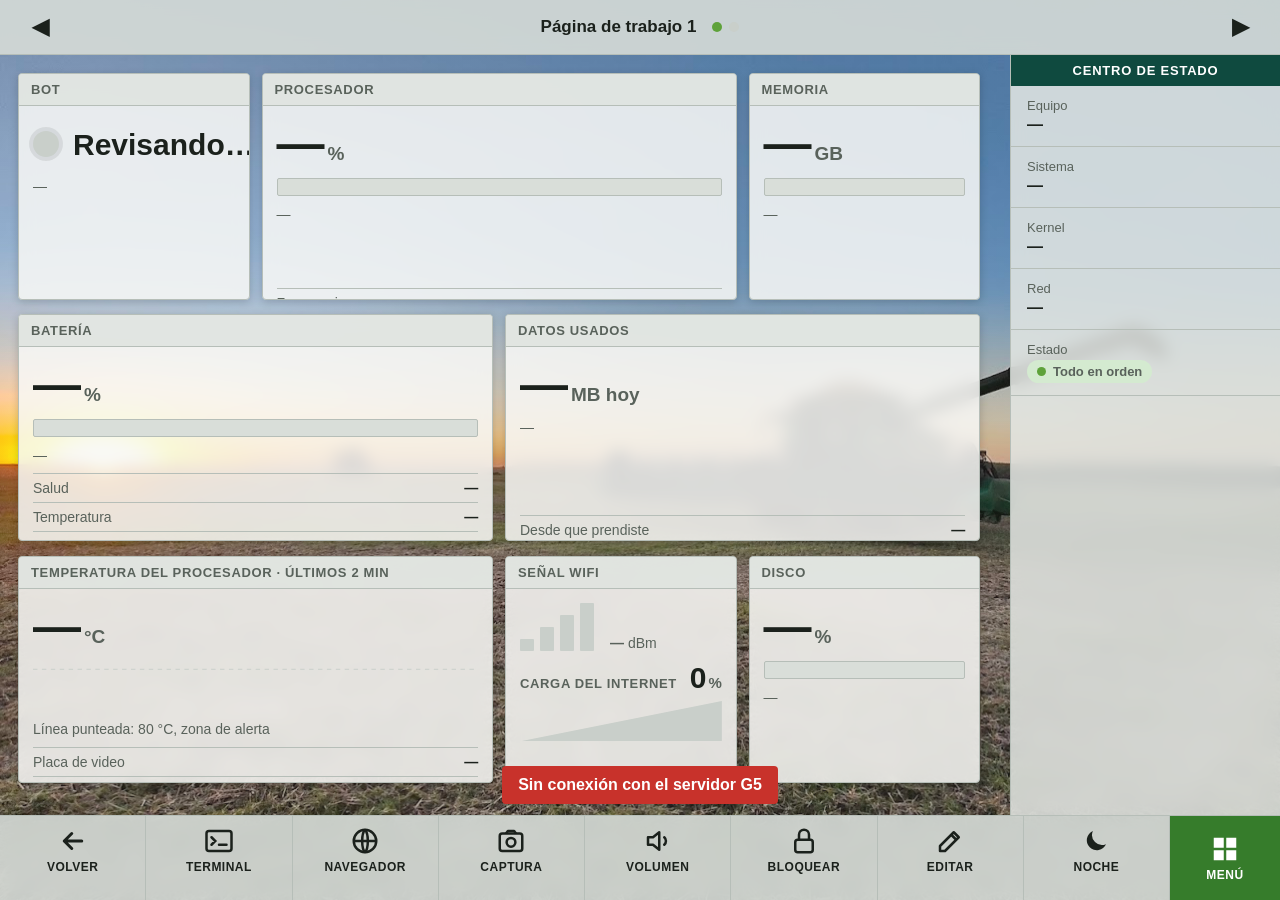
==== home/index.html @ da84328c "Menú: ícono de tele para apps de películas y series (Disney+, Netflix, etc.) Co-Authored-By: Claude " ====
<!doctype html>
<html lang="es" translate="no">
<head>
<meta charset="utf-8">
<meta name="google" content="notranslate">
<title>G5 Inicio</title>
<style>
  :root {
    --green: #367c2b;
    --green-deep: #1d5a1c;
    --green-bright: #5ea23a;
    --status: #0f4a3f;
    --yellow: #ffde00;
    --yellow-ink: #1b211c;
    --warn: #e0a100;
    --crit: #c8322b;
    --font: "Cantarell", "Noto Sans", sans-serif;

    /* Modo día */
    --screen: #eceeea;
    --tile: #f8f9f6;
    --tile-top: #ffffff;
    --tile-edge: #b6beb8;
    --mod-head: #dfe4df;
    --track: #d9ded9;
    --bar-off: #c9cfca;
    --center: #e3e7e3;
    --sc-top: #eef1ee;
    --sc-bottom: #d6dcd7;
    --pill: #d4ead0;
    --pill-ink: #1d5a1c;
    --ink: #1b211c;
    --muted: #59625b;
    --spark-fill: rgba(54, 124, 43, .16);
    --tile-glass: rgba(248, 249, 246, .86);
    --head-glass: rgba(223, 228, 223, .9);
    --center-glass: rgba(227, 231, 227, .86);
    --bar-glass: rgba(214, 220, 215, .9);
    --veil: rgba(236, 238, 234, .08);
  }
  html[data-mode="noche"] {
    color-scheme: dark;
    --screen: #2f2b26;
    --tile: #3a352f;
    --tile-top: #454039;
    --tile-edge: #585045;
    --mod-head: #342f29;
    --track: #25221d;
    --bar-off: #4d463d;
    --center: #29251f;
    --sc-top: #3e3932;
    --sc-bottom: #2c2823;
    --pill: #25401f;
    --pill-ink: #b9e0a8;
    --ink: #ede7da;
    --muted: #b2a894;
    --spark-fill: rgba(94, 162, 58, .22);
    --status: #0b3a31;
    --tile-glass: rgba(47, 43, 38, .84);
    --head-glass: rgba(52, 47, 41, .9);
    --center-glass: rgba(41, 37, 31, .86);
    --bar-glass: rgba(44, 40, 35, .92);
    --veil: rgba(20, 17, 13, .35);
  }
  html, body { height: 100%; margin: 0; }
  body {
    background: linear-gradient(var(--veil), var(--veil)), url("/fondo.jpg") center / cover no-repeat, var(--screen);
    color: var(--ink); font-family: var(--font);
    display: grid; grid-template-rows: auto auto 1fr auto;
    user-select: none; -webkit-user-select: none; touch-action: manipulation;
    overflow: hidden;
  }
  button { touch-action: manipulation; }

  /* Bandeja de edición: tapa la barra de accesos de abajo (misma altura), así el lienzo
     no se mueve ni cambia de tamaño al entrar o salir de Editar */
  .tray { grid-row: 4; grid-column: 1; z-index: 30;
    display: flex; align-items: center; gap: 10px;
    padding: 0 18px; background: var(--yellow); color: var(--yellow-ink);
    font-size: 16px; font-weight: 700; position: relative;
  }
  .tray:not([hidden]) ~ .shortcuts { visibility: hidden; }
  .tray-tit { text-transform: uppercase; letter-spacing: .06em; margin-right: 6px; }
  .tray-lista {
    position: absolute; left: 18px; bottom: calc(100% + 10px); max-width: min(900px, calc(100vw - 36px));
    display: flex; flex-wrap: wrap; gap: 10px; padding: 14px; border-radius: 4px;
    background: var(--yellow); box-shadow: 0 8px 26px rgba(0, 0, 0, .45);
  }
  .tray-lista[hidden] { display: none; }
  .tray-lista span { font-weight: 700; padding: 8px 4px; }
  #addBtn[aria-expanded="true"] { background: #1b211c; color: var(--yellow); }
  .tray[hidden] { display: none !important; }
  .tray button {
    font: 700 15px var(--font); cursor: pointer; min-height: 44px;
    background: #fff; color: #1b211c; border: 1px solid #1b211c; border-radius: 3px; padding: 6px 14px;
  }
  .tray button:active { background: #1b211c; color: var(--yellow); }
  .tray .danger { background: var(--crit); color: #fff; border-color: #8e1f1a; }
  .tray .done { margin-left: auto; background: var(--green); color: #fff; border-color: var(--green-deep); }

  /* Página de trabajo */
  .run { grid-row: 3; display: grid; grid-template-columns: 1fr 270px; min-height: 0; }
  .modules { padding: 18px; overflow: hidden; position: relative; min-height: 0; }
  /* Lienzo libre: cada panel guarda su lugar y tamaño en fracciones del lienzo */
  .lienzo { position: relative; height: 100%; touch-action: pan-y; }
  .editing .lienzo {
    background-image: radial-gradient(circle, rgba(255, 222, 0, .45) 1.2px, transparent 1.6px);
    background-size: var(--paso, 16px) var(--paso, 16px);
  }
  .mod {
    background: var(--tile-glass); border: 1px solid var(--tile-edge); border-radius: 4px;
    display: grid; grid-template-rows: auto 1fr; position: absolute; box-sizing: border-box;
    min-width: 0; min-height: 0; overflow: hidden;
    backdrop-filter: blur(8px); box-shadow: 0 2px 8px rgba(0, 0, 0, .18);
  }
  .mod .body { min-height: 0; overflow: hidden; }
  /* El tamaño (s / m / g) se deduce solo de las medidas del panel */
  .mod.g .body { gap: 18px; padding: 20px; }
  .mod.g .big { font-size: 92px; }
  .mod.g .big small { font-size: 32px; }
  .mod.g .sub { font-size: 17px; }
  .mod.g .gauge { height: 28px; }
  .mod.g .spark { height: 130px; }
  .mod.g .bars { height: 120px; gap: 12px; }
  .mod.g .bars i { width: 34px; }

  /* Barra de páginas */
  .pagebar {
    grid-row: 2; display: flex; align-items: stretch; min-height: 54px;
    background: var(--bar-glass); backdrop-filter: blur(8px); border-bottom: 1px solid var(--tile-edge);
  }
  .pagebar[hidden] { display: none !important; }
  .pagebar button {
    width: 80px; border: 0; background: transparent; color: var(--ink); cursor: pointer;
    font: 700 22px var(--font);
  }
  .pagebar button:active { background: var(--tile-edge); }
  .pagebar button:disabled { opacity: .3; }
  .pgname { flex: 1; display: flex; align-items: center; justify-content: center; gap: 16px; font-size: 17px; }
  #pgDots { display: flex; gap: 7px; }
  #pgDots i { width: 10px; height: 10px; border-radius: 50%; background: var(--bar-off); }
  #pgDots i.on { background: var(--green-bright); }
  .mod h3 {
    margin: 0; padding: 8px 12px; font-size: 13px; font-weight: 700; letter-spacing: .05em; text-transform: uppercase;
    background: var(--head-glass); border-bottom: 1px solid var(--tile-edge); color: var(--muted);
  }
  .mod .body { padding: 14px 14px 12px; display: grid; gap: 10px; align-content: start; }
  .big { font-size: 48px; font-weight: 800; line-height: 1; font-variant-numeric: tabular-nums; }
  .big small { font-size: 19px; font-weight: 700; color: var(--muted); margin-left: 3px; }
  .sub { font-size: 14px; color: var(--muted); font-variant-numeric: tabular-nums; }
  .gauge { height: 16px; background: var(--track); border: 1px solid var(--tile-edge); border-radius: 2px; overflow: hidden; }
  .gauge i { display: block; height: 100%; width: 0; background: var(--green); transition: width .6s; }
  .gauge i.warn { background: var(--warn); }
  .gauge i.crit { background: var(--crit); }
  .bars { display: flex; align-items: flex-end; gap: 6px; height: 48px; }
  /* Wifi + carga del internet (rampa como la carga del motor de la cosechadora) */
  .wifi-cab { display: flex; align-items: flex-end; gap: 16px; min-width: 0; }
  .wifi-txt { display: grid; gap: 2px; min-width: 0; }
  .wifi-txt > b { font-size: 18px; white-space: nowrap; overflow: hidden; text-overflow: ellipsis; }
  .mod.s .wifi-txt > b { display: none; }
  .carga { display: grid; gap: 6px; }
  .carga-cab { display: flex; justify-content: space-between; align-items: baseline; gap: 10px; font-size: 13px; color: var(--muted); text-transform: uppercase; letter-spacing: .05em; font-weight: 700; }
  .carga-cab b { font-size: 30px; color: var(--ink); letter-spacing: 0; font-variant-numeric: tabular-nums; }
  .carga-cab b small { font-size: 15px; color: var(--muted); margin-left: 2px; }
  .carga-cab b.media { color: var(--warn); }
  .carga-cab b.alta { color: var(--crit); }
  .mod.g .carga-cab b { font-size: 56px; }
  .rampa { width: 100%; max-height: 90px; aspect-ratio: 5 / 1; display: block; }
  .mod.g .rampa { max-height: 140px; }
  .r-vacio { fill: var(--bar-off); }
  .r-verde { fill: var(--green-bright); }
  .r-amar { fill: var(--yellow); }
  .r-rojo { fill: var(--crit); }
  .mod.s #cargaVel { display: none; }
  .bars i { width: 14px; background: var(--bar-off); border-radius: 1px; }
  .bars i.on { background: var(--green); }
  .spark { width: 100%; height: 50px; display: block; }
  .spark .grid { stroke: var(--bar-off); }
  .spark .fill { fill: var(--spark-fill); }
  .spark .line { stroke: var(--green-bright); }
  .spark .dot { fill: var(--green-bright); }

  /* Detalle: solo en tamaño Ancho o Grande */
  .det { display: grid; gap: 6px; }
  .mod.s .det { display: none; }
  .fila { display: flex; justify-content: space-between; gap: 12px; font-size: 14px; border-top: 1px solid var(--tile-edge); padding-top: 6px; }
  .fila span { color: var(--muted); }
  .fila b { font-variant-numeric: tabular-nums; text-align: right; }
  .fila[hidden] { display: none; }
  .mod.g .fila { font-size: 16px; padding-top: 9px; }
  .semana { display: flex; align-items: flex-end; gap: 6px; height: 64px; }
  .semana div { flex: 1; display: grid; justify-items: center; gap: 3px; font-size: 11px; color: var(--muted); }
  .semana i { width: 100%; background: var(--green); border-radius: 2px 2px 0 0; min-height: 2px; }
  .semana div.hoy i { background: var(--green-bright); }
  .semana div.hoy { color: var(--ink); font-weight: 700; }
  .mod.g .semana { height: 120px; }

  .reloj { font-size: 60px; font-weight: 800; line-height: 1; font-variant-numeric: tabular-nums; }
  .reloj small { font-size: 24px; color: var(--muted); margin-left: 4px; }
  .mod.m .reloj { font-size: 76px; }
  .mod.g .reloj { font-size: 120px; }
  .mod.g .reloj small { font-size: 40px; }
  .fecha::first-letter { text-transform: uppercase; }
  .mod.g .fecha { font-size: 22px; }

  .mus { display: flex; gap: 14px; align-items: center; min-width: 0; }
  .mus-art { width: 64px; height: 64px; flex: none; border-radius: 4px; overflow: hidden; background: var(--track); display: grid; place-items: center; color: var(--muted); }
  .mus-art svg { width: 30px; height: 30px; }
  .mus-art img { width: 100%; height: 100%; object-fit: cover; }
  .mod.g .mus-art { width: 180px; height: 180px; }
  /* Fondo: la portada desenfocada, como en las apps de música */
  .mod[data-k="musica"] .body { position: relative; }
  .mod[data-k="musica"] .body > :not(.mus-fondo) { position: relative; }
  .mus-fondo { position: absolute; inset: 0; background: center / cover no-repeat; filter: blur(28px) saturate(1.3); opacity: .35; transform: scale(1.2); pointer-events: none; }
  .mus-txt em { font-style: normal; font-size: 13px; color: var(--muted); white-space: nowrap; overflow: hidden; text-overflow: ellipsis; }
  .mus-txt em:empty { display: none; }
  .mod.g .mus-txt b { font-size: 24px; white-space: normal; }
  .mod.g .mus-txt span { font-size: 17px; }
  .mus-prog, .mus-vol { display: flex; align-items: center; gap: 10px; font-size: 13px; color: var(--muted); font-variant-numeric: tabular-nums; }
  .mus-prog input, .mus-vol input { flex: 1; min-width: 0; height: 36px; margin: 0; accent-color: var(--green-bright); cursor: pointer; touch-action: none; }
  .mus-prog input:disabled { opacity: .4; cursor: default; }
  .mus-vol button { flex: none; width: 44px; height: 44px; display: grid; place-items: center; border-radius: 4px; cursor: pointer;
    background: var(--tile-top); color: var(--ink); border: 1px solid var(--tile-edge); }
  .mus-vol button svg { width: 22px; height: 22px; }
  .mus-vol button.mudo { background: var(--crit); color: #fff; border-color: var(--crit); }
  .mus-vol b { min-width: 3ch; text-align: right; color: var(--ink); }
  .mod.s .mus-prog, .mod.s .mus-vol, .mod.s .mus-txt em { display: none; }
  .mus-txt { display: grid; gap: 3px; min-width: 0; }
  .mus-txt b { font-size: 17px; white-space: nowrap; overflow: hidden; text-overflow: ellipsis; }
  .mus-txt span { font-size: 14px; color: var(--muted); white-space: nowrap; overflow: hidden; text-overflow: ellipsis; }
  .mus-ctl { display: flex; gap: 8px; align-items: center; }
  .mus-ctl button, .chip {
    min-height: 44px; min-width: 52px; border-radius: 4px; cursor: pointer;
    background: var(--tile-top); color: var(--ink); border: 1px solid var(--tile-edge);
    display: grid; place-items: center; font: 700 14px var(--font); padding: 0 12px;
  }
  .mus-ctl button svg { width: 22px; height: 22px; }
  .mus-ctl #musPP { background: var(--green); color: #fff; border-color: var(--green-deep); }
  .mus-ctl .mus-abrir { flex: none; }
  .mus-ctl .mus-vol { flex: 1; min-width: 0; margin-left: 6px; }
  .mod.s .mus-ctl .mus-abrir { display: none; }

  .mapa-wrap { border-radius: 3px; overflow: hidden; border: 1px solid var(--tile-edge); min-height: 60px; }
  /* Mapa y notas llenan el panel, sea del tamaño que sea */
  .mod[data-k="mapa"] .body { grid-template-rows: 1fr; grid-auto-rows: auto; align-content: stretch; }
  .mod[data-k="notas"] .body { grid-template-rows: 1fr auto; align-content: stretch; }
  .mapa-wrap iframe { width: 100%; height: 100%; border: 0; display: block; }
  .mapa-pie { display: flex; justify-content: space-between; align-items: center; gap: 8px; }
  .mod.s .mapa-pie .chip { display: none; }

  .yt { display: grid; grid-template-columns: repeat(auto-fill, minmax(170px, 1fr)); gap: 10px; }
  .vid { display: grid; gap: 4px; background: none; border: 0; padding: 0; cursor: pointer; text-align: left; color: var(--ink); font: 600 13px/1.25 var(--font); }
  .vid img { width: 100%; aspect-ratio: 16 / 9; object-fit: cover; border-radius: 3px; background: var(--track); }
  .vid span { display: -webkit-box; -webkit-line-clamp: 2; -webkit-box-orient: vertical; overflow: hidden; }
  .vid em { font-style: normal; color: var(--muted); font-size: 12px; }
  .mod.s .vid:nth-child(n+2), .mod.m .vid:nth-child(n+3), .mod.g .vid:nth-child(n+7) { display: none; }

  .cfg { display: none; gap: 8px; flex-wrap: wrap; align-items: center; }
  .editing .cfg { display: flex; }
  .cfg input {
    flex: 1; min-width: 160px; min-height: 42px; box-sizing: border-box; padding: 0 10px;
    font: 15px var(--font); color: var(--ink); background: var(--tile-top); border: 1px solid var(--tile-edge); border-radius: 3px;
    user-select: text; -webkit-user-select: text;
  }
  .yt-canales { display: flex; flex-wrap: wrap; gap: 6px; width: 100%; }
  .yt-canales span { display: inline-flex; align-items: center; gap: 6px; background: var(--track); padding: 4px 4px 4px 10px; border-radius: 99px; font-size: 13px; }
  .yt-canales button { border: 0; background: var(--crit); color: #fff; border-radius: 50%; width: 26px; height: 26px; cursor: pointer; }

  .bot { display: flex; align-items: center; gap: 14px; min-height: 48px; }
  .bot-luz { width: 26px; height: 26px; border-radius: 50%; background: var(--bar-off); flex: none; box-shadow: 0 0 0 4px rgba(0,0,0,.08); }
  .bot-luz.ok { background: var(--green-bright); box-shadow: 0 0 0 5px rgba(94, 162, 58, .25); }
  .bot-luz.mal { background: var(--crit); box-shadow: 0 0 0 5px rgba(200, 50, 43, .25); }
  .bot-luz.duda { background: var(--warn); }
  .bot-txt { font-size: 30px; font-weight: 800; line-height: 1.1; }
  .bt-cab { display: flex; align-items: center; gap: 14px; }
  .bt-cab .chip { margin-left: auto; }
  .bt-lista .fila { align-items: center; }
  .bt-lista .fila span { color: var(--ink); overflow: hidden; text-overflow: ellipsis; white-space: nowrap; }
  .bt-lista .fila em { font-style: normal; color: var(--muted); font-size: 13px; margin-left: 6px; }
  .bt-lista .fila .chip { min-height: 40px; flex: none; }
  .bt-lista .fila .chip.on { background: var(--green); color: #fff; border-color: var(--green-deep); }
  .bt-lista h4 { margin: 6px 0 0; font-size: 13px; color: var(--muted); font-weight: 700; }
  .mod.s .bt-lista, .mod.s .bt-pie { display: none; }
  .bt-pie { display: flex; gap: 8px; }
  .mod.g .bot-luz { width: 48px; height: 48px; }
  .mod.g .bot-txt { font-size: 52px; }
  .notas {
    width: 100%; min-height: 50px; height: 100%; box-sizing: border-box; resize: none;
    font: 16px/1.45 var(--font); color: var(--ink); background: var(--tile-top);
    border: 1px solid var(--tile-edge); border-radius: 3px; padding: 10px 12px;
    user-select: text; -webkit-user-select: text;
  }
  .notas:focus { outline: 2px solid var(--green-bright); }
  .mod.g .notas { font-size: 18px; }
  .editing .notas { pointer-events: none; opacity: .6; }
  .edit-ctl { display: none; }
  .editing .mod { outline: 3px dashed var(--yellow); outline-offset: -3px; cursor: grab; touch-action: none; }
  .editing .mod.agarrado { cursor: grabbing; z-index: 20; box-shadow: 0 10px 28px rgba(0, 0, 0, .45); opacity: .93; }
  .editing .edit-ctl { display: flex; gap: 6px; position: absolute; top: 4px; right: 4px; z-index: 2; }
  /* Tirador para agrandar: esquina de abajo a la derecha, grande para el dedo */
  .tirador { display: none; }
  .editing .tirador {
    display: block; position: absolute; right: 0; bottom: 0; width: 44px; height: 44px; z-index: 2;
    cursor: nwse-resize; touch-action: none;
    background: linear-gradient(135deg, transparent 50%, var(--yellow) 50%);
  }
  .tirador::after {
    content: ""; position: absolute; right: 7px; bottom: 7px; width: 12px; height: 12px;
    border-right: 3px solid var(--yellow-ink); border-bottom: 3px solid var(--yellow-ink);
  }
  .medida {
    position: absolute; left: 8px; bottom: 8px; z-index: 2; display: none;
    background: var(--yellow); color: var(--yellow-ink); font: 700 12px var(--font); padding: 3px 7px; border-radius: 3px;
  }
  .mod.agarrado .medida { display: block; }
  .edit-ctl button {
    font: 700 16px var(--font); cursor: pointer; border-radius: 3px; min-width: 40px; min-height: 36px;
    background: var(--tile-top); color: var(--ink); border: 1px solid var(--tile-edge);
  }
  .edit-ctl .tam { padding: 0 10px; background: var(--yellow); color: var(--yellow-ink); border-color: #b39b00; }
  .edit-ctl .rm { background: var(--crit); color: #fff; border-color: var(--crit); }
  .edit-ctl button:disabled { opacity: .35; }
  .hint { color: #fff; text-shadow: 0 1px 3px #000; font-size: 16px; padding: 40px 0; text-align: center; }

  .center { border-left: 1px solid var(--tile-edge); background: var(--center-glass); backdrop-filter: blur(8px); display: flex; flex-direction: column; overflow-y: auto; }
  .center h4 {
    margin: 0; padding: 8px 12px; font-size: 13px; letter-spacing: .06em; text-transform: uppercase;
    background: var(--status); color: #fff; text-align: center;
  }
  .kv { padding: 12px 16px; border-bottom: 1px solid var(--tile-edge); display: grid; gap: 3px; }
  .kv b { font-size: 16px; overflow-wrap: anywhere; }
  .kv span { font-size: 13px; color: var(--muted); }
  .pill {
    display: inline-flex; align-items: center; gap: 7px; font-size: 14px; font-weight: 700;
    padding: 4px 10px; border-radius: 99px; background: var(--pill); color: var(--pill-ink); width: fit-content;
  }
  .pill::before { content: ""; width: 9px; height: 9px; border-radius: 50%; background: var(--green-bright); }
  .pill.warn { background: #f6e3a6; color: #5a4300; }
  .pill.warn::before { background: var(--warn); }
  .pill.crit { background: #f3c6c3; color: #6e1511; }
  .pill.crit::before { background: var(--crit); }

  /* Barra de accesos (táctil) */
  .shortcuts { grid-row: 4; grid-column: 1; display: flex; background: var(--bar-glass); backdrop-filter: blur(8px); border-top: 1px solid var(--tile-edge); }
  .sc {
    flex: 1 1 0; min-width: 0; min-height: 84px;
    background: transparent;
    border: 0; border-right: 1px solid var(--tile-edge);
    padding: 10px 4px 0; cursor: pointer; display: grid; justify-items: center; align-content: start; gap: 4px;
    font: 700 12px var(--font); color: var(--ink); text-transform: uppercase; letter-spacing: .04em;
  }
  .sc svg { width: 30px; height: 30px; }
  .sc::after { content: ""; align-self: end; width: 100%; height: 7px; background: transparent; margin-top: 4px; }
  .sc.active::after { background: var(--green-bright); }
  .sc:active { filter: brightness(.9); }
  .sc.menu-btn { flex: 0 0 110px; background: var(--green); color: #fff; border-right: 0; padding-bottom: 10px; align-content: center; }
  .sc.menu-btn::after { display: none; }
  .sc.menu-btn:active { background: var(--green-bright); }
  button:focus-visible { outline: 3px solid var(--yellow); outline-offset: -3px; }

  /* Caja de apps (Menú), como el menú de la G5 */
  .menu { grid-row: 3; display: grid; grid-template-columns: 250px 1fr; min-height: 0; position: relative; }
  .menu[hidden], .run[hidden] { display: none !important; }
  .side { background: var(--head-glass); backdrop-filter: blur(8px); border-right: 1px solid var(--tile-edge); display: flex; flex-direction: column; }
  .side button {
    text-align: left; font: 700 17px var(--font); color: var(--ink); cursor: pointer;
    background: none; border: 0; border-bottom: 1px solid var(--tile-edge);
    padding: 22px 20px; display: flex; justify-content: space-between; align-items: center;
  }
  .side button[aria-pressed="true"] { background: var(--yellow); color: var(--yellow-ink); }
  .side button:active:not([aria-pressed="true"]) { background: var(--tile-edge); }
  .side .nota { margin-top: auto; padding: 16px 20px; font-size: 13px; color: var(--muted); line-height: 1.4; }
  .tiles {
    background: var(--center-glass); backdrop-filter: blur(8px);
    padding: 34px 96px 34px 40px; overflow-y: auto;
    display: grid; grid-template-columns: repeat(auto-fill, minmax(140px, 1fr)); gap: 30px 20px; align-content: start;
  }
  .tile {
    position: relative; display: grid; justify-items: center; align-content: start; gap: 10px;
    background: none; border: 0; cursor: pointer; padding: 0;
    font: 700 15px var(--font); color: var(--ink); text-align: center; line-height: 1.25;
  }
  .tile .ico {
    width: 96px; height: 96px; position: relative; overflow: hidden;
    background: linear-gradient(var(--tile-top), var(--tile));
    border: 1px solid var(--tile-edge); border-radius: 8px;
    box-shadow: 0 2px 4px rgba(0, 0, 0, .2);
    display: grid; place-items: center;
  }
  .tile .ico::after {
    content: ""; position: absolute; left: 0; right: 0; bottom: 0; height: 9px;
    background: linear-gradient(90deg, var(--green), var(--green-bright));
  }
  .tile .ico svg { width: 46px; height: 46px; margin-bottom: 8px; }
  .tile:active .ico { transform: scale(.96); border-color: var(--green); }
  .tile.peligro .ico::after { background: var(--crit); }
  .tile.armado .ico { border: 2px solid var(--crit); }
  .tile.armado span.lbl { color: var(--crit); }
  .estrella {
    display: none; position: absolute; top: -8px; right: calc(50% - 60px);
    width: 36px; height: 36px; border-radius: 50%; border: 1px solid var(--tile-edge);
    background: var(--tile-top); color: var(--muted); font-size: 20px; line-height: 34px;
  }
  .estrella.on { background: var(--yellow); color: var(--yellow-ink); border-color: #b39b00; }
  .star-mode .estrella { display: block; }
  .xbtn {
    position: absolute; top: 12px; right: 14px; z-index: 2;
    width: 56px; height: 48px; border: 0; border-radius: 4px; cursor: pointer;
    background: var(--yellow); color: var(--yellow-ink); font: 800 24px var(--font);
    box-shadow: 0 2px 6px rgba(0, 0, 0, .25);
  }
  .menu-aviso { grid-column: 1 / -1; background: var(--yellow); color: var(--yellow-ink); padding: 10px 14px; border-radius: 4px; font-weight: 700; margin-right: 60px; }
  .vacio { grid-column: 1 / -1; color: var(--muted); font-size: 16px; }

  /* Huevo de pascua */
  .huevo { position: fixed; inset: 0; z-index: 50; background: rgba(0, 0, 0, .6); display: grid; place-items: center; padding: 30px; }
  .huevo[hidden] { display: none !important; }
  .huevo-caja {
    width: min(1100px, 100%); max-height: 100%; overflow: auto; position: relative;
    background: var(--screen); color: var(--ink); border: 3px solid var(--yellow); border-radius: 6px;
    box-shadow: 0 20px 60px rgba(0, 0, 0, .5);
  }
  .huevo-cab {
    background: linear-gradient(90deg, var(--green-deep), var(--green) 55%, var(--green-bright));
    color: #fff; padding: 16px 22px; display: flex; align-items: center; gap: 14px;
  }
  .huevo-cab .etiqueta { background: var(--yellow); color: var(--yellow-ink); font-weight: 800; letter-spacing: .08em; padding: 5px 12px; border-radius: 3px; }
  .huevo-cab h2 { margin: 0; font-size: 22px; }
  .huevo-intro { padding: 18px 22px 0; font-size: 16px; line-height: 1.5; color: var(--muted); }
  .huevo-fotos { padding: 18px 22px 22px; display: grid; grid-template-columns: repeat(auto-fit, minmax(320px, 1fr)); gap: 18px; }
  .foto { border: 1px solid var(--tile-edge); border-radius: 4px; overflow: hidden; background: var(--tile); display: grid; }
  .foto img { width: 100%; aspect-ratio: 4 / 3; object-fit: cover; display: block; }
  .foto iframe { width: 100%; height: 220px; border: 0; display: block; }
  .foto .info { padding: 12px 14px; display: grid; gap: 4px; }
  .foto .info b { font-size: 17px; }
  .foto .info span { color: var(--muted); font-size: 14px; font-variant-numeric: tabular-nums; }
  .foto .secreto { padding: 22px 14px; text-align: center; color: var(--muted); font-size: 15px; }
  .huevo .xbtn { top: 12px; right: 12px; }

  .offline {
    position: fixed; inset: auto 0 96px; margin: 0 auto; width: fit-content;
    background: var(--crit); color: #fff; font-weight: 700; padding: 10px 16px; border-radius: 4px;
  }
  .offline[hidden] { display: none !important; }

  @media (prefers-reduced-motion: reduce) { .gauge i { transition: none; } }
  /* Cambio día/noche: toda la pantalla se funde de un modo al otro */
  ::view-transition-old(root), ::view-transition-new(root) { animation-duration: .8s; animation-timing-function: ease-in-out; }
</style>
</head>
<body>
  <div class="tray" id="tray" hidden>
    <span class="tray-tit">Editando</span>
    <button type="button" id="addBtn" aria-expanded="false" aria-controls="trayItems">+ Agregar panel</button>
    <button type="button" id="newPage">+ Nueva página</button>
    <button type="button" id="delPage" class="danger">Borrar esta página</button>
    <button type="button" id="reset">Volver al original</button>
    <button type="button" class="done" id="done">Listo</button>
    <div class="tray-lista" id="trayItems" hidden></div>
  </div>

  <div class="pagebar" id="pagebar" hidden>
    <button type="button" id="pgPrev" aria-label="Página anterior">◀</button>
    <div class="pgname"><b id="pgName">Página de trabajo 1</b><span id="pgDots"></span></div>
    <button type="button" id="pgNext" aria-label="Página siguiente">▶</button>
  </div>

  <main class="run" id="viewRun">
    <div class="modules" id="modules"></div>
    <aside class="center">
      <h4 id="centroTitulo">Centro de estado</h4>
      <div class="kv"><span>Equipo</span><b id="equipo">—</b></div>
      <div class="kv"><span>Sistema</span><b id="sistema">—</b></div>
      <div class="kv"><span>Kernel</span><b id="kernel">—</b></div>
      <div class="kv"><span>Red</span><b id="ssid">—</b></div>
      <div class="kv"><span>Estado</span><span class="pill" id="pill">Todo en orden</span></div>
    </aside>
  </main>

  <section class="menu" id="viewMenu" hidden>
    <nav class="side" aria-label="Categorías">
      <button type="button" data-cat="fav" aria-pressed="true">Favoritas <span>›</span></button>
      <button type="button" data-cat="todas" aria-pressed="false">Todas las apps <span>›</span></button>
      <button type="button" data-cat="sistema" aria-pressed="false">Sistema <span>›</span></button>
      <div class="nota">Para elegir favoritas: <b>Editar</b> y tocá la estrella.</div>
    </nav>
    <div class="tiles" id="tiles"></div>
    <button type="button" class="xbtn" id="menuClose" aria-label="Cerrar menú">✕</button>
  </section>

  <nav class="shortcuts" aria-label="Accesos directos">
    <button type="button" class="sc" data-lanzar="cerrar"><svg viewBox="0 0 24 24" fill="none" stroke="currentColor" stroke-width="2.4" stroke-linecap="round" stroke-linejoin="round"><path d="M19 12H5M11 6l-6 6 6 6"/></svg>Volver</button>
    <button type="button" class="sc" data-lanzar="terminal"><svg viewBox="0 0 24 24" fill="none" stroke="currentColor" stroke-width="2" stroke-linecap="round"><rect x="2" y="4" width="20" height="16" rx="2"/><path d="M6 9l3 3-3 3M12 15h6"/></svg>Terminal</button>
    <button type="button" class="sc" data-lanzar="navegador"><svg viewBox="0 0 24 24" fill="none" stroke="currentColor" stroke-width="2"><circle cx="12" cy="12" r="9"/><path d="M3 12h18M12 3c3 3 3 15 0 18M12 3c-3 3-3 15 0 18"/></svg>Navegador</button>
    <button type="button" class="sc" data-lanzar="captura"><svg viewBox="0 0 24 24" fill="none" stroke="currentColor" stroke-width="2" stroke-linejoin="round"><rect x="3" y="6" width="18" height="14" rx="2"/><circle cx="12" cy="13" r="3.5"/><path d="M8 6l1.5-2h5L16 6"/></svg>Captura</button>
    <button type="button" class="sc" data-lanzar="volumen"><svg viewBox="0 0 24 24" fill="none" stroke="currentColor" stroke-width="2" stroke-linejoin="round" stroke-linecap="round"><path d="M4 9h4l5-4v14l-5-4H4z"/><path d="M17 9a4 4 0 0 1 0 6"/></svg>Volumen</button>
    <button type="button" class="sc" data-lanzar="bloquear"><svg viewBox="0 0 24 24" fill="none" stroke="currentColor" stroke-width="2"><rect x="5" y="11" width="14" height="10" rx="2"/><path d="M8 11V7a4 4 0 0 1 8 0v4"/></svg>Bloquear</button>
    <button type="button" class="sc" id="editBtn"><svg viewBox="0 0 24 24" fill="none" stroke="currentColor" stroke-width="2" stroke-linejoin="round"><path d="M4 20h4L19 9l-4-4L4 16z"/><path d="M13 7l4 4"/></svg>Editar</button>
    <button type="button" class="sc" id="modeBtn"></button>
    <button type="button" class="sc menu-btn" id="menuBtn"><svg viewBox="0 0 24 24" fill="currentColor"><rect x="3" y="3" width="8" height="8"/><rect x="13" y="3" width="8" height="8"/><rect x="3" y="13" width="8" height="8"/><rect x="13" y="13" width="8" height="8"/></svg>Menú</button>
  </nav>

  <div class="huevo" id="huevo" hidden>
    <div class="huevo-caja" role="dialog" aria-label="Easter egg">
      <div class="huevo-cab"><span class="etiqueta">EASTER EGG</span><h2>¡Lo encontraste!</h2></div>
      <p class="huevo-intro">Las fotos de este escritorio las saqué yo, trabajando en el campo. Acá está dónde y cuándo, tal como lo guardó el celular.</p>
      <div class="huevo-fotos" id="huevoFotos"></div>
      <button type="button" class="xbtn" id="huevoCerrar" aria-label="Cerrar">✕</button>
    </div>
  </div>

  <div class="offline" id="offline" hidden>Sin conexión con el servidor G5</div>

<script>
(function () {
  const TOKEN = "__G5_TOKEN__";
  const $ = (id) => document.getElementById(id);
  const set = (id, v) => { const el = $(id); if (el) el.textContent = v; };
  const api = (ruta, cuerpo) => fetch(ruta, {
    method: cuerpo ? "POST" : "GET",
    headers: { "X-G5-Token": TOKEN, "Content-Type": "application/json" },
    body: cuerpo ? JSON.stringify(cuerpo) : undefined
  }).then(r => {
    // Si el servidor se reinició, la clave cambió: recargamos la página.
    if (r.status === 403) { location.reload(); throw new Error("clave vieja"); }
    return r.json();
  });

  /* ---------- Paneles ---------- */
  const linea = (l, f) => `<svg class="spark" viewBox="0 0 300 50" preserveAspectRatio="none" aria-hidden="true"><path class="fill" id="${f}" d=""/><path class="line" id="${l}" fill="none" stroke-width="2" d=""/></svg>`;
  const ICONOS_PANEL = {
    music: '<path d="M9 18V5l11-2v13"/><circle cx="6" cy="18" r="3"/><circle cx="17" cy="16" r="3"/>',
    prev: '<path d="M6 5v14M19 5L9 12l10 7z"/>',
    next: '<path d="M18 5v14M5 5l10 7-10 7z"/>',
    playic: '<path d="M7 4l13 8-13 8z"/>',
    pause: '<path d="M7 4h4v16H7zM14 4h4v16h-4z"/>',
    vol: '<path d="M4 9h4l5-4v14l-5-4H4z"/><path d="M17 9a4 4 0 0 1 0 6"/>',
    mudo: '<path d="M4 9h4l5-4v14l-5-4H4z"/><path d="M17 9l5 6M22 9l-5 6"/>'
  };
  const svgIco = (k) => `<svg viewBox="0 0 24 24" fill="none" stroke="currentColor" stroke-width="2" stroke-linejoin="round" stroke-linecap="round">${ICONOS_PANEL[k]}</svg>`;
  const MODS = {
    cpu:    { name: "Procesador", html: `<div class="big"><span id="cpu">—</span><small>%</small></div><div class="gauge"><i id="cpuG"></i></div><div class="sub" id="cpuSub">—</div>
             <div class="det">${linea("cpuLine", "cpuFill")}
               <div class="fila"><span>Frecuencia</span><b id="cpuGhz">—</b></div>
               <div class="fila"><span>Carga 1 / 5 / 15 min</span><b id="cpuCarga">—</b></div>
               <div class="fila"><span>El que más usa</span><b id="cpuTop">—</b></div></div>` },
    ram:    { name: "Memoria", html: `<div class="big"><span id="ram">—</span><small>GB</small></div><div class="gauge"><i id="ramG"></i></div><div class="sub" id="ramSub">—</div>
             <div class="det">
               <div class="fila"><span>El que más ocupa</span><b id="ramTop">—</b></div>
               <div class="fila"><span>Memoria de intercambio</span><b id="ramSwap">—</b></div></div>` },
    bat:    { name: "Batería", html: `<div class="big"><span id="bat">—</span><small>%</small></div><div class="gauge"><i id="batG"></i></div><div class="sub" id="batSub">—</div>
             <div class="det">
               <div class="fila"><span>Salud</span><b id="batSalud">—</b></div>
               <div class="fila"><span>Temperatura</span><b id="batTemp">—</b></div>
               <div class="fila"><span>Consumo ahora</span><b id="batW">—</b></div>
               <div class="fila" id="batCiclosF" hidden><span>Ciclos de carga</span><b id="batCiclos">—</b></div></div>` },
    temp:   { name: "Temperatura", title: "Temperatura del procesador · últimos 2 min", html: `<div class="big"><span id="temp">—</span><small>°C</small></div>
             <svg class="spark" viewBox="0 0 300 50" preserveAspectRatio="none" aria-hidden="true">
               <line class="grid" x1="0" y1="8.3" x2="300" y2="8.3" stroke-width="1" stroke-dasharray="3 3"/>
               <path class="fill" id="sparkFill" d=""/><path class="line" id="sparkLine" fill="none" stroke-width="2" d=""/>
               <circle class="dot" id="sparkDot" r="3.5" cx="-10" cy="0"/>
             </svg><div class="sub">Línea punteada: 80 °C, zona de alerta</div>
             <div class="det">
               <div class="fila"><span>Placa de video</span><b id="tempGpu">—</b></div>
               <div class="fila"><span>Disco (SSD)</span><b id="tempSsd">—</b></div></div>` },
    wifi:   { name: "Señal wifi", title: "Wifi · señal y carga", html: `<div class="wifi-cab"><div class="bars" id="wifiBars"><i style="height:25%"></i><i style="height:50%"></i><i style="height:75%"></i><i style="height:100%"></i></div>
               <div class="wifi-txt"><b id="wifiRed">—</b><div class="sub"><b id="dbm">—</b> dBm</div></div></div>
             <div class="carga">
               <div class="carga-cab"><span>Carga del internet</span><b id="cargaPct">0<small>%</small></b></div>
               <svg class="rampa" viewBox="0 0 250 50" aria-hidden="true">
                 <defs><clipPath id="rampaTri"><polygon points="0,50 250,50 250,0"/></clipPath>
                   <clipPath id="rampaLleno"><rect id="cargaLleno" x="0" y="0" width="0" height="50"/></clipPath></defs>
                 <polygon class="r-vacio" points="0,50 250,50 250,0"/>
                 <g clip-path="url(#rampaTri)"><g clip-path="url(#rampaLleno)">
                   <rect class="r-verde" x="0" y="0" width="150" height="50"/><rect class="r-amar" x="150" y="0" width="62.5" height="50"/><rect class="r-rojo" x="212.5" y="0" width="38" height="50"/>
                 </g></g>
               </svg>
               <div class="sub" id="cargaVel">↓ — · ↑ —</div></div>` },
    net:    { name: "Datos usados", html: `<div class="big"><span id="net">—</span><small>MB hoy</small></div><div class="sub" id="netVel">—</div>
             <div class="det"><div class="semana" id="netSemana"></div>
               <div class="fila"><span>Desde que prendiste</span><b id="netBoot">—</b></div></div>` },
    disk:   { name: "Disco", html: `<div class="big"><span id="disk">—</span><small>%</small></div><div class="gauge"><i id="diskG"></i></div><div class="sub" id="diskSub">—</div>
             <div class="det"><div class="fila"><span>Temperatura del SSD</span><b id="diskTemp">—</b></div></div>` },
    up:     { name: "Encendida", html: `<div class="big"><span id="up">—</span><small>h</small></div><div class="sub">Desde el último arranque</div>` },
    win:    { name: "Ventanas", html: `<div class="big"><span id="win">—</span></div><div class="sub" id="winSub">—</div>` },
    bright: { name: "Brillo", html: `<div class="big"><span id="bright">—</span><small>%</small></div><div class="gauge"><i id="brightG"></i></div>` },
    bt:     { name: "Bluetooth", html: `<div class="bt-cab"><span class="bot-luz" id="btLuz"></span><span class="bot-txt" id="btTxt">—</span>
               <button type="button" class="chip" id="btPower">—</button></div><div class="sub" id="btSub">—</div>
             <div class="det bt-lista" id="btLista"></div>
             <div class="bt-pie"><button type="button" class="chip" data-bt="buscar" id="btBuscar">Buscar nuevos</button></div>` },
    amfbot: { name: "Bot", html: `<div class="bot"><span class="bot-luz" id="botLuz"></span><span class="bot-txt" id="botTxt">Revisando…</span></div><div class="sub" id="botSub">—</div>` },
    reloj:  { name: "Reloj", html: `<div class="reloj"><span id="relojHora">--:--</span><small id="relojSeg">00</small></div><div class="sub fecha" id="relojFecha">—</div>` },
    musica: { name: "Música", title: "Sonando ahora", html: `<div class="mus-fondo" id="musFondo"></div>
             <div class="mus">
               <div class="mus-art" id="musArt">${svgIco("music")}</div>
               <div class="mus-txt"><b id="musTit">Nada sonando</b><span id="musAut">Abrí YouTube Music o un video</span><em id="musAlb"></em></div></div>
             <div class="mus-prog"><span id="musPos">0:00</span>
               <input type="range" id="musBar" min="0" max="1" step="1" value="0" aria-label="Posición del tema" disabled>
               <span id="musLen">0:00</span></div>
             <div class="mus-ctl">
               <button type="button" data-mus="previous" aria-label="Anterior">${svgIco("prev")}</button>
               <button type="button" data-mus="play-pause" aria-label="Reproducir o pausar" id="musPP">${svgIco("playic")}</button>
               <button type="button" data-mus="next" aria-label="Siguiente">${svgIco("next")}</button>
               <div class="mus-vol"><button type="button" id="musMute" aria-label="Silenciar o activar el sonido">${svgIco("vol")}</button>
                 <input type="range" id="musVol" min="0" max="100" step="1" value="50" aria-label="Volumen"><b id="musVolTxt">—</b></div>
               <button type="button" data-abrir="app:ytmusic.desktop" class="mus-abrir">YT Music</button></div>` },
    mapa:   { name: "Mapa", html: `<div class="mapa-wrap"><iframe id="mapaFrame" title="Mapa" loading="lazy" referrerpolicy="no-referrer-when-downgrade"></iframe></div>
             <div class="mapa-pie"><span class="sub" id="mapaLugar">—</span><button type="button" class="chip" data-abrir="app:maps.desktop">Abrir Google Maps</button></div>
             <div class="cfg"><input id="mapaInput" type="text" placeholder="Lugar, por ejemplo: Florida, Uruguay"><button type="button" class="chip" id="mapaGuardar">Guardar</button></div>` },
    youtube:{ name: "YouTube", title: "YouTube · últimos videos", html: `<div class="yt" id="ytLista"><div class="sub">Cargando videos…</div></div>
             <div class="cfg"><input id="ytInput" type="text" placeholder="@canal (ej. @JohnDeere)"><button type="button" class="chip" id="ytAgregar">Agregar canal</button>
               <div class="yt-canales" id="ytCanales"></div></div>` },
    notas:  { name: "Notas", html: `<textarea class="notas" id="notas" spellcheck="false" placeholder="Escribí acá. Se guarda solo."></textarea><div class="sub" id="notasSub">Guardado</div>` },
    vol:    { name: "Volumen", html: `<div class="big"><span id="vol">—</span><small>%</small></div><div class="gauge"><i id="volG"></i></div><div class="sub" id="volSub"></div>` }
  };
  const TAM = ["s", "m", "g"];
  const DEFAULT = () => [{ paneles: [
    ["amfbot", "s"], ["cpu", "m"], ["ram", "s"],
    ["bat", "m"], ["net", "m"],
    ["temp", "m"], ["wifi", "s"], ["disk", "s"]
  ].map(([k, t]) => ({ k, t })) }, { paneles: [
    ["reloj", "s"], ["musica", "m"], ["notas", "s"],
    ["mapa", "g"], ["youtube", "g"],
    ["bt", "m"]
  ].map(([k, t]) => ({ k, t })) }];
  let paginas = DEFAULT();
  let pg = 0;
  let editing = false;
  let ultimo = null;
  const temps = [];
  const actual = () => paginas[pg].paneles;

  let notasTexto = "";
  let notasTimer = null;
  document.addEventListener("input", (e) => {
    if (e.target.id !== "notas") return;
    notasTexto = e.target.value;
    set("notasSub", "Guardando…");
    clearTimeout(notasTimer);
    notasTimer = setTimeout(() => {
      api("/api/estado", { notas: notasTexto })
        .then(() => set("notasSub", "Guardado"))
        .catch(() => set("notasSub", "No se pudo guardar"));
    }, 600);
  });

  let mapaLugar = "Florida, Uruguay";
  let ytDatos = null, ytHora = 0;
  function pintarYT() {
    const d = ytDatos; if (!d || !$("ytLista")) return;
    $("ytLista").innerHTML = d.videos.length ? d.videos.map(v => `<button type="button" class="vid" data-vid="${esc(v.id)}">
        <img src="https://i.ytimg.com/vi/${esc(v.id)}/mqdefault.jpg" alt="" loading="lazy">
        <span>${esc(v.titulo)}</span><em>${esc(v.canal)}</em></button>`).join("")
      : '<div class="sub">Sin videos. Tocá <b>Editar</b> y agregá canales.</div>';
    $("ytCanales").innerHTML = d.canales.map(c => `<span>${esc(c.nombre)}<button type="button" data-ytrm="${esc(c.id)}" aria-label="Quitar ${esc(c.nombre)}">✕</button></span>`).join("");
  }
  function cargarYT(forzar) {
    if (ytDatos && !forzar && Date.now() - ytHora < 600000) return pintarYT();
    api("/api/youtube").then(d => { ytDatos = d; ytHora = Date.now(); pintarYT(); }).catch(() => {});
  }
  const DIAS = ["domingo", "lunes", "martes", "miércoles", "jueves", "viernes", "sábado"];
  const MESES = ["enero", "febrero", "marzo", "abril", "mayo", "junio", "julio", "agosto", "septiembre", "octubre", "noviembre", "diciembre"];
  function tickReloj() {
    if (!$("relojHora")) return;
    const d = new Date();
    set("relojHora", String(d.getHours()).padStart(2, "0") + ":" + String(d.getMinutes()).padStart(2, "0"));
    set("relojSeg", String(d.getSeconds()).padStart(2, "0"));
    set("relojFecha", `${DIAS[d.getDay()]} ${d.getDate()} de ${MESES[d.getMonth()]}`);
  }
  setInterval(tickReloj, 1000);

  // Botones dentro de los paneles (fuera del modo edición salvo la configuración)
  $("modules").addEventListener("click", (e) => {
    const b = e.target.closest("button"); if (!b || b.closest(".edit-ctl")) return;
    if (b.dataset.vid && !editing) { api("/api/video", { id: b.dataset.vid }).catch(() => {}); return; }
    if (b.dataset.mus) { api("/api/musica", { accion: b.dataset.mus }).then(actualizar).catch(() => {}); return; }
    if (b.id === "musMute") { api("/api/musica", { accion: "silencio" }).then(actualizar).catch(() => {}); return; }
    if (b.dataset.abrir && !editing) { api("/api/lanzar", { que: b.dataset.abrir }).catch(() => {}); return; }
    if (b.id === "mapaGuardar") {
      const v = $("mapaInput").value.trim(); if (!v) return;
      mapaLugar = v; api("/api/estado", { mapa: v }).catch(() => {}); renderModules(); return;
    }
    if (b.id === "ytAgregar") {
      const h = $("ytInput").value.trim(); if (!h) return;
      b.textContent = "Buscando…";
      api("/api/yt/agregar", { handle: h })
        .then(r => { if (r.error) throw 0; $("ytInput").value = ""; cargarYT(true); })
        .catch(() => { $("ytInput").value = ""; $("ytInput").placeholder = "No encontré ese canal, probá de nuevo"; })
        .finally(() => { b.textContent = "Agregar canal"; });
      return;
    }
    if (b.id === "btPower" && !editing) { b.dataset.bt = b.dataset.que; }
    if (b.dataset.bt && !editing) {
      api("/api/bluetooth", { que: b.dataset.bt, mac: b.dataset.mac || null }).then(actualizar).catch(() => {});
      return;
    }
    if (b.dataset.ytrm) { api("/api/yt/quitar", { id: b.dataset.ytrm }).then(() => cargarYT(true)).catch(() => {}); }
  });

  // ---------- Música: barra de avance, adelantar y volumen ----------
  // El servidor manda la posición cada 2 s; entre medio la barra avanza sola.
  let musT = null, musBarTocando = false, musVolTocando = false, musVolTimer = null;
  const mmss = (s) => { s = Math.max(0, Math.floor(s || 0)); return Math.floor(s / 60) + ":" + String(s % 60).padStart(2, "0"); };
  function musTiempo(mu) {
    musT = mu && mu.largo ? { pos: mu.pos || 0, largo: mu.largo, sonando: mu.estado === "Playing", desde: performance.now() } : null;
    pintarAvance();
  }
  function pintarAvance() {
    const bar = $("musBar"); if (!bar || musBarTocando) return;
    if (!musT) { bar.disabled = true; bar.max = 1; bar.value = 0; set("musPos", "0:00"); set("musLen", "0:00"); return; }
    const pos = Math.min(musT.largo, musT.pos + (musT.sonando ? (performance.now() - musT.desde) / 1000 : 0));
    bar.disabled = false; bar.max = Math.floor(musT.largo); bar.value = Math.floor(pos);
    set("musPos", mmss(pos)); set("musLen", mmss(musT.largo));
  }
  setInterval(pintarAvance, 500);
  document.addEventListener("input", (e) => {
    if (e.target.id === "musBar") { musBarTocando = true; set("musPos", mmss(e.target.value)); }
    if (e.target.id === "musVol") {
      musVolTocando = true; set("musVolTxt", e.target.value);
      clearTimeout(musVolTimer);
      const pct = Number(e.target.value);
      musVolTimer = setTimeout(() => {
        api("/api/musica", { accion: "volumen", pct }).catch(() => {})
          .finally(() => setTimeout(() => { musVolTocando = false; }, 1500));
      }, 120);
    }
  });
  document.addEventListener("change", (e) => {
    if (e.target.id !== "musBar") return;
    const seg = Number(e.target.value);
    if (musT) { musT.pos = seg; musT.desde = performance.now(); }
    musBarTocando = false; pintarAvance();
    api("/api/musica", { accion: "ir", seg }).catch(() => {});
  });

  let cargaPico = 1;   // Mbps, para la rampa de carga del internet
  // La rampa y el número se acercan de a poco al valor medido, como una aguja con inercia
  let cargaMeta = 0, cargaVista = 0, cargaAnim = 0, cargaAntes = 0;
  function animarCarga(t) {
    const dt = cargaAntes ? Math.min(100, t - cargaAntes) : 16; cargaAntes = t;
    cargaVista += (cargaMeta - cargaVista) * (1 - Math.pow(0.12, dt / 1000));   // ~88 % del camino por segundo
    if (Math.abs(cargaMeta - cargaVista) < 0.3 || quieto()) cargaVista = cargaMeta;
    const pb = $("cargaPct"), n = Math.round(cargaVista);
    if (pb) {
      pb.innerHTML = `${n}<small>%</small>`;
      pb.className = n > 85 ? "alta" : n > 60 ? "media" : "";
      $("cargaLleno").setAttribute("width", (250 * cargaVista / 100).toFixed(1));
    }
    cargaAnim = cargaVista === cargaMeta ? 0 : requestAnimationFrame(animarCarga);
    if (!cargaAnim) cargaAntes = 0;
  }
  function guardar() { api("/api/estado", { paginas }).catch(() => {}); }

  // ---------- Lienzo libre: mover y agrandar paneles ----------
  // Cada panel guarda x, y, w, h como fracción del lienzo (0 a 1), así se adapta a cualquier pantalla.
  const PASO = 16;                  // imán: los bordes caen cada 16 px
  const MIN_W = 150, MIN_H = 100;   // tamaño mínimo de un panel, en px
  const SPAN = { s: [1, 1], m: [2, 1], g: [2, 2] };
  const lienzoTam = () => { const l = $("lienzo"); return { W: l.clientWidth, H: l.clientHeight }; };
  // Chico / Ancho / Grande según cuánto ocupa (4 columnas × 3 filas de referencia)
  function claseDe(p, W, H) {
    const anch = p.w * W >= 1.5 * W / 4, alto = p.h * H >= 1.5 * H / 3;
    return anch && alto ? "g" : anch ? "m" : "s";
  }
  function ubicar(el, p) {
    el.style.left = p.x * 100 + "%"; el.style.top = p.y * 100 + "%";
    el.style.width = p.w * 100 + "%"; el.style.height = p.h * 100 + "%";
  }
  function clases() {
    if (!$("lienzo")) return;
    const { W, H } = lienzoTam(); if (!W || !H) return;
    $("lienzo").querySelectorAll(".mod").forEach(el => {
      const p = actual()[Number(el.dataset.i)]; if (!p) return;
      const t = claseDe(p, W, H);
      if (t !== p.t || !el.classList.contains(t)) { el.classList.remove("s", "m", "g"); el.classList.add(t); p.t = t; }
    });
  }
  // Los paneles sin lugar (página nueva, formato viejo, recién agregados) se acomodan en la grilla de 4 × 3
  function empacar(lista) {
    const libre = Array.from({ length: 3 }, () => Array(4).fill(true));
    const G = 0.012, GV = 0.02;
    lista.filter(p => p.x != null).forEach(p => {
      for (let r = 0; r < 3; r++) for (let c = 0; c < 4; c++) {
        const cx = (c + .5) / 4, cy = (r + .5) / 3;
        if (cx > p.x && cx < p.x + p.w && cy > p.y && cy < p.y + p.h) libre[r][c] = false;
      }
    });
    let cascada = 0;
    lista.filter(p => p.x == null).forEach(p => {
      const [sc, sr] = SPAN[p.t] || SPAN.s;
      for (let r = 0; r + sr <= 3; r++) for (let c = 0; c + sc <= 4; c++) {
        if (p.x != null) break;
        let ok = true;
        for (let i = 0; i < sr; i++) for (let j = 0; j < sc; j++) ok = ok && libre[r + i][c + j];
        if (!ok) continue;
        for (let i = 0; i < sr; i++) for (let j = 0; j < sc; j++) libre[r + i][c + j] = false;
        Object.assign(p, { x: c / 4, y: r / 3, w: sc / 4 - G, h: sr / 3 - GV });
      }
      if (p.x == null) { const d = 0.03 * (cascada++ % 8); Object.assign(p, { x: d, y: d, w: 1 / 4 - G, h: 1 / 3 - GV }); }
    });
  }

  function renderModules() {
    const lista = actual();
    empacar(lista);
    $("modules").innerHTML = `<div class="lienzo" id="lienzo">${lista.length ? lista.map((p, i) => {
      const m = MODS[p.k];
      return `<div class="mod ${p.t}" data-i="${i}" data-k="${p.k}">
        <h3>${p.t === "s" ? m.name : (m.title || m.name)}</h3>
        <div class="edit-ctl"><button type="button" class="rm" data-rm aria-label="Quitar ${m.name}">✕</button></div>
        <div class="body">${m.html}</div>
        <span class="medida"></span><span class="tirador" aria-hidden="true"></span></div>`;
    }).join("") : '<div class="hint">Página vacía. Tocá <b>Editar</b> y agregá paneles.</div>'}</div>`;
    $("lienzo").style.setProperty("--paso", PASO + "px");
    $("lienzo").querySelectorAll(".mod").forEach(el => ubicar(el, lista[Number(el.dataset.i)]));

    const off = Object.keys(MODS).filter(k => !lista.some(p => p.k === k));
    $("trayItems").innerHTML = off.length
      ? off.map(k => `<button type="button" data-add="${k}">+ ${MODS[k].name}</button>`).join(" ")
      : "<span>Ya están todos en esta página.</span>";

    const varias = paginas.length > 1;
    $("pagebar").hidden = !varias;
    $("pgPrev").disabled = $("pgNext").disabled = !varias;
    $("delPage").hidden = !varias;
    $("pgDots").innerHTML = paginas.map((_, i) => `<i class="${i === pg ? "on" : ""}"></i>`).join("");
    const titulo = `Página de trabajo ${pg + 1}`;
    set("pgName", titulo);
    document.title = titulo;   // la barra de arriba muestra este nombre
    const ta = $("notas");
    if (ta) ta.value = notasTexto;
    if ($("mapaFrame")) {
      $("mapaFrame").src = "https://maps.google.com/maps?q=" + encodeURIComponent(mapaLugar) + "&t=k&z=12&output=embed";
      set("mapaLugar", mapaLugar);
      $("mapaInput").value = mapaLugar;
    }
    if ($("ytLista")) cargarYT();
    tickReloj();
    medirLienzo();
    if (ultimo) pintar(ultimo);
  }
  // La bandeja de edición tapa la barra de abajo, así que el lienzo mide lo mismo editando o no
  function medirLienzo() {
    const lz = $("lienzo"); if (!lz) return;
    clases();
    // El título corto o largo depende del tamaño
    lz.querySelectorAll('.mod:not([data-k="amfbot"])').forEach(el => {
      const m = MODS[el.dataset.k]; el.querySelector("h3").textContent = el.classList.contains("s") ? m.name : (m.title || m.name);
    });
  }
  window.addEventListener("resize", () => { if (vista === "run") medirLienzo(); });

  // Arrastrar para mover, tirador de la esquina para agrandar. Anda con mouse y con el dedo.
  let arrastre = null;
  const TAM_TXT = { s: "Chico", m: "Ancho", g: "Grande" };
  $("modules").addEventListener("pointerdown", (e) => {
    if (!editing || e.button > 0) return;
    const el = e.target.closest(".mod"); if (!el) return;
    const tirar = !!e.target.closest(".tirador");
    if (!tirar && e.target.closest("button, input, textarea, .cfg")) return;
    const p = actual()[Number(el.dataset.i)]; if (!p) return;
    const { W, H } = lienzoTam();
    arrastre = { el, p, tirar, W, H, id: e.pointerId, x0: e.clientX, y0: e.clientY,
      r: { x: p.x * W, y: p.y * H, w: p.w * W, h: p.h * H }, nuevo: null };
    el.classList.add("agarrado");
    el.setPointerCapture(e.pointerId);
    e.preventDefault();
  });
  document.addEventListener("pointermove", (e) => {
    const a = arrastre; if (!a || e.pointerId !== a.id) return;
    const dx = e.clientX - a.x0, dy = e.clientY - a.y0;
    const im = v => Math.round(v / PASO) * PASO;
    let { x, y, w, h } = a.r;
    if (a.tirar) {
      w = Math.min(Math.max(MIN_W, im(x + w + dx) - x), a.W - x);
      h = Math.min(Math.max(MIN_H, im(y + h + dy) - y), a.H - y);
    } else {
      x = Math.min(Math.max(0, im(x + dx)), a.W - w);
      y = Math.min(Math.max(0, im(y + dy)), a.H - h);
    }
    a.nuevo = { x: x / a.W, y: y / a.H, w: w / a.W, h: h / a.H };
    ubicar(a.el, a.nuevo);
    const t = claseDe(a.nuevo, a.W, a.H);
    if (!a.el.classList.contains(t)) { a.el.classList.remove("s", "m", "g"); a.el.classList.add(t); }
    a.el.querySelector(".medida").textContent = a.tirar ? `${TAM_TXT[t]} · ${Math.round(w)} × ${Math.round(h)}` : TAM_TXT[t];
  });
  function soltar(e) {
    const a = arrastre; if (!a || e.pointerId !== a.id) return;
    arrastre = null;
    a.el.classList.remove("agarrado");
    if (!a.nuevo) return;
    const r4 = v => Math.round(v * 10000) / 10000;
    Object.keys(a.nuevo).forEach(k => { a.p[k] = r4(a.nuevo[k]); });
    // El último que tocaste queda arriba de los demás
    const lista = actual(); lista.push(lista.splice(lista.indexOf(a.p), 1)[0]);
    renderModules(); guardar();
  }
  document.addEventListener("pointerup", soltar);
  document.addEventListener("pointercancel", soltar);

  function irA(n) {
    pg = (n + paginas.length) % paginas.length;
    desarmarBorrar();
    renderModules();
  }
  $("pgPrev").addEventListener("click", () => deslizarA(-1));
  document.addEventListener("keydown", (e) => { if (e.key === "Escape" && vista === "menu") mostrar("run"); });
  $("pgNext").addEventListener("click", () => deslizarA(1));
  document.addEventListener("keydown", (e) => {
    if (vista !== "run" || ["TEXTAREA", "INPUT"].includes(e.target.tagName)) return;
    if (e.key === "ArrowLeft") deslizarA(-1);
    if (e.key === "ArrowRight") deslizarA(1);
  });
  // Deslizar para cambiar de página: la página sigue al dedo (o al mouse) y al soltar
  // pasa a la siguiente si la corriste lo suficiente o la tiraste rápido.
  let toque = null, pasando = false;
  const quieto = () => window.matchMedia("(prefers-reduced-motion: reduce)").matches;
  function deslizarA(dir) {
    // dir 1 = siguiente, -1 = anterior. La vieja sale por un lado y la nueva entra por el otro.
    const lz = $("lienzo"); if (!lz || pasando) return;
    if (quieto()) { irA(pg + dir); return; }
    pasando = true;
    const W = $("modules").clientWidth;
    const sale = lz.animate([{ transform: getComputedStyle(lz).transform === "none" ? "none" : getComputedStyle(lz).transform },
      { transform: `translateX(${-dir * W}px)`, opacity: .3 }], { duration: 180, easing: "ease-in", fill: "forwards" });
    sale.onfinish = () => {
      irA(pg + dir);
      const nueva = $("lienzo");
      nueva.animate([{ transform: `translateX(${dir * W}px)`, opacity: .3 }, { transform: "none", opacity: 1 }],
        { duration: 220, easing: "ease-out" }).onfinish = () => { pasando = false; };
    };
  }
  $("modules").addEventListener("pointerdown", (e) => {
    if (editing || paginas.length < 2 || pasando || e.button > 0) return;
    if (e.target.closest("button, input, textarea, iframe, .yt, .cfg")) return;
    toque = { x: e.clientX, y: e.clientY, t: performance.now(), id: e.pointerId, horiz: null };
  });
  $("modules").addEventListener("pointermove", (e) => {
    if (!toque || e.pointerId !== toque.id) return;
    const dx = e.clientX - toque.x, dy = e.clientY - toque.y;
    if (toque.horiz === null && Math.hypot(dx, dy) > 12) {
      toque.horiz = Math.abs(dx) > Math.abs(dy);
      if (toque.horiz) $("modules").setPointerCapture(e.pointerId);
    }
    if (toque.horiz) $("lienzo").style.transform = `translateX(${dx}px)`;
  });
  function soltarToque(e, cancelado) {
    if (!toque || e.pointerId !== toque.id) return;
    const t = toque; toque = null;
    if (!t.horiz) return;
    const dx = e.clientX - t.x, vel = Math.abs(dx) / Math.max(1, performance.now() - t.t);
    if (!cancelado && (Math.abs(dx) > $("modules").clientWidth * .2 || (Math.abs(dx) > 40 && vel > .5))) {
      deslizarA(dx < 0 ? 1 : -1);
    } else {
      const lz = $("lienzo");
      lz.animate([{ transform: `translateX(${dx}px)` }, { transform: "none" }], { duration: 180, easing: "ease-out" });
      lz.style.transform = "";
    }
  }
  $("modules").addEventListener("pointerup", (e) => soltarToque(e, false));
  $("modules").addEventListener("pointercancel", (e) => soltarToque(e, true));
  // Touchpad: deslizar con dos dedos hacia los costados
  let rueda = 0, ruedaTimer = null;
  $("modules").addEventListener("wheel", (e) => {
    if (editing || paginas.length < 2 || Math.abs(e.deltaX) <= Math.abs(e.deltaY)) return;
    e.preventDefault();
    rueda += e.deltaX;
    clearTimeout(ruedaTimer); ruedaTimer = setTimeout(() => { rueda = 0; }, 250);
    if (Math.abs(rueda) > 120 && !pasando) { deslizarA(rueda > 0 ? 1 : -1); rueda = 0; }
  }, { passive: false });

  $("modules").addEventListener("click", (e) => {
    const b = e.target.closest(".edit-ctl button"); if (!b) return;
    const lista = actual(), i = Number(b.closest(".mod").dataset.i);
    if (b.hasAttribute("data-rm")) lista.splice(i, 1);
    renderModules(); guardar();
  });
  function listaPaneles(abrir) {
    $("trayItems").hidden = !abrir;
    $("addBtn").setAttribute("aria-expanded", String(abrir));
  }
  $("addBtn").addEventListener("click", () => listaPaneles($("trayItems").hidden));
  $("trayItems").addEventListener("click", (e) => {
    const b = e.target.closest("[data-add]"); if (!b) return;
    listaPaneles(false);
    actual().push({ k: b.dataset.add, t: "s" }); renderModules(); guardar();
  });
  $("newPage").addEventListener("click", () => {
    paginas.push({ paneles: [] }); pg = paginas.length - 1; renderModules(); guardar();
  });
  // Borrar pide dos toques, para no borrar sin querer
  let armado = null;
  function desarmarBorrar() { clearTimeout(armado); armado = null; $("delPage").textContent = "Borrar esta página"; }
  $("delPage").addEventListener("click", () => {
    if (!armado) {
      $("delPage").textContent = "¿Seguro? Tocá de nuevo";
      armado = setTimeout(desarmarBorrar, 3000);
      return;
    }
    desarmarBorrar();
    paginas.splice(pg, 1); pg = Math.max(0, pg - 1); renderModules(); guardar();
  });
  $("reset").addEventListener("click", () => { paginas = DEFAULT(); pg = 0; renderModules(); guardar(); });
  function setEditing(on) {
    editing = on;
    $("editBtn").classList.toggle("active", on);
    if (vista === "menu") { renderTiles(); return; }
    $("tray").hidden = !on;
    listaPaneles(false);
    $("modules").classList.toggle("editing", on);
    desarmarBorrar();
    renderModules();
  }
  $("editBtn").addEventListener("click", () => setEditing(!editing));
  $("done").addEventListener("click", () => setEditing(false));

  /* ---------- Caja de apps (Menú) ---------- */
  const IC = {
    globe: '<circle cx="12" cy="12" r="9"/><path d="M3 12h18M12 3c3 3 3 15 0 18M12 3c-3 3-3 15 0 18"/>',
    term: '<rect x="2" y="4" width="20" height="16" rx="2"/><path d="M6 9l3 3-3 3M12 15h6"/>',
    doc: '<path d="M6 2h8l5 5v15H6z"/><path d="M14 2v5h5M9 12h7M9 16h7"/>',
    sheet: '<rect x="4" y="3" width="16" height="18" rx="1"/><path d="M4 9h16M4 15h16M10 3v18"/>',
    mail: '<rect x="3" y="5" width="18" height="14" rx="1"/><path d="M3 6l9 7 9-7"/>',
    map: '<path d="M9 4L3 6v14l6-2 6 2 6-2V4l-6 2z"/><path d="M9 4v14M15 6v14"/>',
    play: '<rect x="2" y="5" width="20" height="14" rx="3"/><path d="M10 9l5 3-5 3z"/>',
    music: '<path d="M9 18V5l11-2v13"/><circle cx="6" cy="18" r="3"/><circle cx="17" cy="16" r="3"/>',
    vol: '<path d="M4 9h4l5-4v14l-5-4H4z"/><path d="M17 9a4 4 0 0 1 0 6M19.5 6.5a8 8 0 0 1 0 11"/>',
    monitor: '<path d="M3 12h4l3-7 4 14 3-7h4"/>',
    code: '<path d="M8 7l-5 5 5 5M16 7l5 5-5 5"/>',
    printer: '<path d="M6 9V3h12v6"/><rect x="3" y="9" width="18" height="8" rx="1"/><path d="M6 14h12v7H6z"/>',
    gear: '<circle cx="12" cy="12" r="3"/><path d="M12 2v3M12 19v3M2 12h3M19 12h3M4.9 4.9l2.1 2.1M17 17l2.1 2.1M4.9 19.1L7 17M17 7l2.1-2.1"/>',
    chat: '<path d="M4 20l1.5-4A8 8 0 1 1 8 18.5z"/><path d="M9 11h6M9 14h4"/>',
    net: '<circle cx="12" cy="5" r="2"/><circle cx="5" cy="19" r="2"/><circle cx="19" cy="19" r="2"/><path d="M12 7v5M12 12l-6 5.5M12 12l6 5.5"/>',
    camera: '<path d="M3 7h12v10H3z"/><path d="M15 10l6-3v10l-6-3"/>',
    tv: '<rect x="2" y="6" width="20" height="13" rx="2"/><path d="M8 2l4 4 4-4M10 10l4 2.5-4 2.5z"/>',
    gps: '<circle cx="12" cy="12" r="7"/><circle cx="12" cy="12" r="2"/><path d="M12 2v3M12 19v3M2 12h3M19 12h3"/>',
    app: '<rect x="4" y="4" width="7" height="7"/><rect x="13" y="4" width="7" height="7"/><rect x="4" y="13" width="7" height="7"/><rect x="13" y="13" width="7" height="7"/>',
    wifi: '<path d="M2 9a15 15 0 0 1 20 0"/><path d="M5.5 12.5a10 10 0 0 1 13 0"/><path d="M9 16a5 5 0 0 1 6 0"/><circle cx="12" cy="19.5" r="1"/>',
    sunup: '<circle cx="12" cy="12" r="4"/><path d="M12 2v2M12 20v2M2 12h2M20 12h2M5 5l1.5 1.5M17.5 17.5L19 19M5 19l1.5-1.5M17.5 6.5L19 5"/>',
    sundown: '<circle cx="12" cy="12" r="4"/><path d="M12 5v1M12 18v1M5 12h1M18 12h1"/>',
    shot: '<rect x="3" y="6" width="18" height="14" rx="2"/><circle cx="12" cy="13" r="3.5"/><path d="M8 6l1.5-2h5L16 6"/>',
    lock: '<rect x="5" y="11" width="14" height="10" rx="2"/><path d="M8 11V7a4 4 0 0 1 8 0v4"/>',
    reload: '<path d="M20 12a8 8 0 1 1-2.3-5.6"/><path d="M20 4v5h-5"/>',
    logout: '<path d="M10 4H5v16h5"/><path d="M14 8l4 4-4 4M18 12H9"/>',
    restart: '<path d="M4 12a8 8 0 1 0 2.3-5.6"/><path d="M4 4v5h5"/><path d="M12 8v4l3 2"/>',
    power: '<path d="M12 3v9"/><path d="M6.3 7a8 8 0 1 0 11.4 0"/>',
    bell: '<path d="M6 16V11a6 6 0 0 1 12 0v5l2 2H4z"/><path d="M10 20a2 2 0 0 0 4 0"/>',
    bellOff: '<path d="M6 16V11a6 6 0 0 1 9-5.2M18 11v5l2 2H4"/><path d="M10 20a2 2 0 0 0 4 0M3 3l18 18"/>'
  };
  function iconoApp(a) {
    const c = a.categorias, id = a.id;
    if (/youtube(?!.*music)/i.test(id) && !/ytmusic/.test(id)) return "play";
    if (/ytmusic/.test(id)) return "music";
    if (/disney|netflix|primevideo|prime-video|hbo|paramount|crunchyroll|plex|jellyfin|kodi/i.test(id)) return "tv";
    if (c.includes("WebBrowser")) return "globe";
    if (c.includes("TerminalEmulator")) return "term";
    if (c.includes("WordProcessor")) return "doc";
    if (c.includes("Spreadsheet")) return "sheet";
    if (c.includes("Email")) return "mail";
    if (c.includes("Maps")) return /gps/.test(id) ? "gps" : "map";
    if (c.includes("Mixer") || c.includes("Audio")) return "vol";
    if (c.includes("Monitor")) return "monitor";
    if (c.includes("TextEditor") || c.includes("Development")) return "code";
    if (c.includes("Printing")) return "printer";
    if (c.includes("AudioVideo")) return "camera";
    if (c.includes("Settings")) return "gear";
    if (c.includes("InstantMessaging") || c.includes("Chat")) return "chat";
    if (c.includes("Network")) return "net";
    if (c.includes("System")) return "gear";
    return "app";
  }
  const SISTEMA = [
    { que: "wifi", nombre: "Wi‑Fi", ico: "wifi" },
    { que: "volumen", nombre: "Volumen", ico: "vol" },
    { que: "brillo_mas", nombre: "Más brillo", ico: "sunup" },
    { que: "brillo_menos", nombre: "Menos brillo", ico: "sundown" },
    { que: "captura", nombre: "Captura de pantalla", ico: "shot" },
    { que: "bloquear", nombre: "Bloquear", ico: "lock" },
    { que: "recargar", nombre: "Recargar escritorio", ico: "reload" },
    { que: "sonido", nombre: "Bip de botones", ico: "bell", local: true },
    { que: "cerrar_sesion", nombre: "Cerrar sesión", ico: "logout", peligro: true },
    { que: "reiniciar", nombre: "Reiniciar", ico: "restart", peligro: true },
    { que: "apagar", nombre: "Apagar", ico: "power", peligro: true }
  ];
  /* ---------- Bip de los botones, como el monitor ---------- */
  let sonido = true;
  let audio = null;
  function bip(agudo) {
    if (!sonido) return;
    try {
      audio = audio || new AudioContext();
      const t = audio.currentTime, o = audio.createOscillator(), g = audio.createGain();
      o.type = "square";
      o.frequency.value = agudo ? 3100 : 2400;
      g.gain.setValueAtTime(0.0001, t);
      g.gain.exponentialRampToValueAtTime(0.05, t + 0.005);
      g.gain.exponentialRampToValueAtTime(0.0001, t + 0.07);
      o.connect(g).connect(audio.destination);
      o.start(t); o.stop(t + 0.08);
    } catch (e) {}
  }
  document.addEventListener("pointerdown", (e) => {
    const b = e.target.closest("button");
    if (b && !b.disabled) bip(b.classList.contains("menu-btn") || b.classList.contains("xbtn"));
  });

  let appsLista = [];
  let favoritas = [];
  let categoria = "fav";
  let vista = "run";
  const svg = (k) => `<svg viewBox="0 0 24 24" fill="none" stroke="currentColor" stroke-width="1.8" stroke-linecap="round" stroke-linejoin="round">${IC[k]}</svg>`;
  const esc = (t) => String(t).replace(/[&<>"]/g, (c) => ({ "&": "&amp;", "<": "&lt;", ">": "&gt;", '"': "&quot;" })[c]);

  function renderTiles() {
    const box = $("tiles");
    box.classList.toggle("star-mode", editing && categoria !== "sistema");
    let html = "";
    if (editing && categoria !== "sistema") html += '<div class="menu-aviso">Tocá la estrella para sumar o sacar de Favoritas. Después, <b>Editar</b> otra vez para terminar.</div>';
    if (categoria === "sistema") {
      html += SISTEMA.map(x => {
        const ico = x.que === "sonido" && !sonido ? "bellOff" : x.ico;
        const nombre = x.que === "sonido" ? `${x.nombre}: ${sonido ? "Sí" : "No"}` : x.nombre;
        return `<button type="button" class="tile${x.peligro ? " peligro" : ""}" data-sis="${x.que}">
          <span class="ico">${svg(ico)}</span><span class="lbl">${nombre}</span></button>`;
      }).join("");
    } else {
      const lista = categoria === "fav"
        ? favoritas.map(id => appsLista.find(a => a.id === id)).filter(Boolean)
        : appsLista;
      html += lista.length ? lista.map(a => `<button type="button" class="tile" data-app="${esc(a.id)}">
          <span class="ico">${svg(iconoApp(a))}</span><span class="lbl">${esc(a.nombre)}</span>
          <span class="estrella${favoritas.includes(a.id) ? " on" : ""}" data-star="${esc(a.id)}">★</span></button>`).join("")
        : '<div class="vacio">Todavía no hay favoritas. Entrá a <b>Todas las apps</b>, tocá <b>Editar</b> y marcá las estrellas.</div>';
    }
    box.innerHTML = html;
  }

  function cargarApps() { return api("/api/apps").then(l => { appsLista = l; }).catch(() => {}); }

  function mostrar(v) {
    vista = v;
    if (editing) setEditing(false);
    $("viewRun").hidden = v !== "run";
    $("viewMenu").hidden = v !== "menu";
    if (v === "menu") {
      $("pagebar").hidden = true;
      document.title = "Menú";
      cargarApps().then(renderTiles);
    } else {
      renderModules();
    }
  }
  $("menuBtn").addEventListener("click", () => mostrar(vista === "menu" ? "run" : "menu"));
  $("menuClose").addEventListener("click", () => mostrar("run"));
  document.querySelectorAll(".side button").forEach(b => b.addEventListener("click", () => {
    categoria = b.dataset.cat;
    document.querySelectorAll(".side button").forEach(x => x.setAttribute("aria-pressed", String(x === b)));
    renderTiles();
  }));

  // Acciones peligrosas (apagar, reiniciar, cerrar sesión) piden dos toques
  let armadoSis = null;
  $("tiles").addEventListener("click", (e) => {
    const star = e.target.closest("[data-star]");
    if (star && editing) {
      const id = star.dataset.star;
      favoritas = favoritas.includes(id) ? favoritas.filter(x => x !== id) : favoritas.concat(id);
      api("/api/estado", { favoritas }).catch(() => {});
      renderTiles();
      return;
    }
    const t = e.target.closest(".tile"); if (!t) return;
    if (t.dataset.app) {
      if (editing) return;
      api("/api/lanzar", { que: "app:" + t.dataset.app }).catch(() => {});
      mostrar("run");
      return;
    }
    const que = t.dataset.sis, item = SISTEMA.find(x => x.que === que);
    if (que === "sonido") {
      sonido = !sonido;
      api("/api/estado", { sonido }).catch(() => {});
      renderTiles();
      if (sonido) bip();
      return;
    }
    if (item.peligro && armadoSis !== que) {
      document.querySelectorAll(".tile.armado").forEach(x => { x.classList.remove("armado"); });
      renderTiles();
      const nuevo = $("tiles").querySelector(`[data-sis="${que}"]`);
      nuevo.classList.add("armado");
      nuevo.querySelector(".lbl").textContent = "¿Seguro? Tocá de nuevo";
      armadoSis = que;
      setTimeout(() => { if (armadoSis === que) { armadoSis = null; renderTiles(); } }, 3000);
      return;
    }
    armadoSis = null;
    api("/api/lanzar", { que }).catch(() => {});
    if (!["brillo_mas", "brillo_menos"].includes(que)) mostrar("run");
  });

  /* ---------- Huevo de pascua ---------- */
  function dms(v, pos, neg) {
    const a = Math.abs(v), g = Math.floor(a), m = Math.floor((a - g) * 60), s = Math.round(((a - g) * 60 - m) * 60);
    return `${g}° ${m}′ ${s}″ ${v < 0 ? neg : pos}`;
  }
  function fechaFoto(f) {
    const m = /^(\d{4}):(\d{2}):(\d{2}) (\d{2}):(\d{2})/.exec(f || "");
    return m ? `${Number(m[3])} de ${MESES[Number(m[2]) - 1]} de ${m[1]}, ${m[4]}:${m[5]} h` : "Fecha desconocida";
  }
  function abrirHuevo() {
    api("/api/huevo").then(fotos => {
      $("huevoFotos").innerHTML = fotos.map(f => `<div class="foto">
        <img src="/${esc(f.archivo)}" alt="${esc(f.titulo)}">
        ${f.lat != null
          ? `<iframe title="Dónde se sacó" loading="lazy" src="https://maps.google.com/maps?q=${f.lat},${f.lon}&t=k&z=15&output=embed"></iframe>
             <div class="info"><b>${esc(f.titulo)}</b><span>${fechaFoto(f.fecha)}</span>
             <span>${dms(f.lat, "N", "S")} · ${dms(f.lon, "E", "O")}</span><span>${f.lat}, ${f.lon}</span></div>`
          : `<div class="info"><b>${esc(f.titulo)}</b></div>
             <div class="secreto">Esta no tiene GPS guardado.<br>El lugar queda entre nosotros.</div>`}
      </div>`).join("");
      $("huevo").hidden = false;
      bip(true); setTimeout(() => bip(true), 120); setTimeout(() => bip(true), 240);
    }).catch(() => {});
  }
  $("huevoCerrar").addEventListener("click", () => { $("huevo").hidden = true; });
  // Escribir "deere" con el teclado
  let tecleado = "";
  document.addEventListener("keydown", (e) => {
    if (["TEXTAREA", "INPUT"].includes(e.target.tagName)) return;
    if (e.key === "Escape") $("huevo").hidden = true;
    if (e.key.length !== 1) return;
    tecleado = (tecleado + e.key.toLowerCase()).slice(-5);
    if (tecleado === "deere") abrirHuevo();
  });
  // Tocar 5 veces seguidas "Centro de estado"
  let toques = [];
  $("centroTitulo").addEventListener("click", () => {
    const ahora = Date.now();
    toques = toques.filter(t => ahora - t < 2500).concat(ahora);
    if (toques.length >= 5) { toques = []; abrirHuevo(); }
  });

  /* ---------- Día / noche ---------- */
  const SUN = '<svg viewBox="0 0 24 24" fill="none" stroke="currentColor" stroke-width="2" stroke-linecap="round"><circle cx="12" cy="12" r="4"/><path d="M12 2v2M12 20v2M2 12h2M20 12h2M5 5l1.5 1.5M17.5 17.5L19 19M5 19l1.5-1.5M17.5 6.5L19 5"/></svg>Día';
  const MOON = '<svg viewBox="0 0 24 24" fill="currentColor"><path d="M20 14.5A8 8 0 0 1 9.5 4a8 8 0 1 0 10.5 10.5z"/></svg>Noche';
  function setMode(m, save) {
    const cambiar = () => {
      document.documentElement.dataset.mode = m;
      $("modeBtn").innerHTML = m === "noche" ? SUN : MOON;
    };
    // Al tocar el botón se funde suave; al abrir la pantalla, directo
    const suave = save && document.startViewTransition && !matchMedia("(prefers-reduced-motion: reduce)").matches;
    if (suave) document.startViewTransition(cambiar); else cambiar();
    if (save) api("/api/estado", { modo: m }).catch(() => {});
  }
  $("modeBtn").addEventListener("click", () =>
    setMode(document.documentElement.dataset.mode === "noche" ? "dia" : "noche", true));

  /* ---------- Botones de la barra ---------- */
  document.querySelectorAll("[data-lanzar]").forEach(b =>
    b.addEventListener("click", () => api("/api/lanzar", { que: b.dataset.lanzar }).catch(() => {})));

  /* ---------- Datos reales ---------- */
  function lvl(id, pct, warnAt, critAt, inverse) {
    const el = $(id); if (!el || pct == null) return;
    el.style.width = Math.max(0, Math.min(100, pct)) + "%";
    el.className = inverse ? (pct <= critAt ? "crit" : pct <= warnAt ? "warn" : "")
                           : (pct >= critAt ? "crit" : pct >= warnAt ? "warn" : "");
  }
  function durBot(min) {
    if (min < 60) return `${min} min`;
    if (min < 1440) return `${Math.floor(min / 60)} h ${min % 60} min`;
    const d = Math.floor(min / 1440);
    return `${d} día${d === 1 ? "" : "s"} ${Math.floor((min % 1440) / 60)} h`;
  }
  const hm = (min) => min == null ? "" : `${Math.floor(min / 60)} h ${String(min % 60).padStart(2, "0")} min`;

  const cpuHist = [];
  function dibujarLinea(lineaId, fillId, valores, min, max) {
    const l = $(lineaId); if (!l || valores.length < 2) return;
    const w = 300, h = 50, n = 60;
    const pts = valores.map((t, i) => [(n - valores.length + i) * (w / (n - 1)), h - ((Math.min(max, Math.max(min, t)) - min) / (max - min)) * h]);
    const d = pts.map((p, i) => (i ? "L" : "M") + p[0].toFixed(1) + " " + p[1].toFixed(1)).join(" ");
    l.setAttribute("d", d);
    $(fillId).setAttribute("d", d + ` L${w} ${h} L${pts[0][0].toFixed(1)} ${h} Z`);
  }

  function drawSpark() {
    if (!$("sparkLine") || temps.length < 2) return;
    const min = 30, max = 90, w = 300, h = 50, n = 60;
    const pts = temps.map((t, i) => [(n - temps.length + i) * (w / (n - 1)), h - ((Math.min(max, Math.max(min, t)) - min) / (max - min)) * h]);
    const line = pts.map((p, i) => (i ? "L" : "M") + p[0].toFixed(1) + " " + p[1].toFixed(1)).join(" ");
    $("sparkLine").setAttribute("d", line);
    $("sparkFill").setAttribute("d", line + ` L${w} ${h} L${pts[0][0].toFixed(1)} ${h} Z`);
    const last = pts[pts.length - 1];
    $("sparkDot").setAttribute("cx", last[0] - 3.5); $("sparkDot").setAttribute("cy", last[1]);
  }

  function pintar(d) {
    set("cpu", d.cpu); lvl("cpuG", d.cpu, 70, 90); set("cpuSub", `${d.cpu_modelo} · ${d.hilos} hilos`);
    set("ram", d.ram); lvl("ramG", 100 * d.ram / d.ram_total, 75, 90); set("ramSub", `de ${d.ram_total} GB`);
    const b = d.bateria;
    if (b) {
      set("bat", b.pct); lvl("batG", b.pct, 25, 12, b.estado === "Discharging");
      const est = { Discharging: "Descargando", Charging: "Cargando", Full: "Cargada", "Not charging": "Enchufada" }[b.estado] || b.estado;
      set("batSub", b.minutos ? `${est} · ${hm(b.minutos)}${b.estado === "Charging" ? " para llenar" : ""}` : est);
    }
    if (d.temp != null) { set("temp", d.temp); }
    const r = d.red;
    set("dbm", r.dbm != null ? "−" + Math.abs(r.dbm) : "—");
    const on = r.dbm == null ? 0 : r.dbm > -55 ? 4 : r.dbm > -65 ? 3 : r.dbm > -75 ? 2 : 1;
    document.querySelectorAll("#wifiBars i").forEach((x, i) => x.classList.toggle("on", i < on));
    set("wifiRed", r.ssid || "Sin conexión");
    // Carga del internet: 100 % = la mayor velocidad vista hace poco (se va olvidando), mínimo 1 Mbps
    const ur = d.uso_red;
    if (ur) {
      const total = (ur.bajada || 0) + (ur.subida || 0);
      cargaPico = Math.max(1, total, cargaPico * 0.99);
      const pct = Math.min(100, Math.round(100 * total / cargaPico));
      cargaMeta = pct;
      if (!cargaAnim) cargaAnim = requestAnimationFrame(animarCarga);
      if ($("cargaPct")) {
        set("cargaVel", `↓ ${ur.bajada.toFixed(1)} Mbps · ↑ ${ur.subida.toFixed(1)} Mbps · tope ${cargaPico.toFixed(1)} Mbps`);
      }
    }
    set("net", r.mb.toLocaleString("es-UY"));
    set("ssid", r.ssid || "Sin conexión");
    set("disk", d.disco.pct); lvl("diskG", d.disco.pct, 80, 92); set("diskSub", `${d.disco.libre} GB libres de ${d.disco.total} GB`);
    set("up", Math.floor(d.encendida_min / 60) + ":" + String(d.encendida_min % 60).padStart(2, "0"));
    set("win", d.sway.ventanas); set("winSub", `en ${d.sway.escritorios} escritorio${d.sway.escritorios === 1 ? "" : "s"}`);
    if (d.brillo != null) { set("bright", d.brillo); lvl("brightG", d.brillo, 101, 101); }
    if (d.volumen.pct != null) { set("vol", d.volumen.pct); lvl("volG", d.volumen.pct, 101, 101); set("volSub", d.volumen.mudo ? "Silenciado" : "Parlantes"); }
    set("equipo", d.equipo); set("kernel", d.kernel); set("sistema", d.sistema);

    // Procesador
    const cd = d.cpu_det || {};
    set("cpuGhz", cd.ghz ? `${cd.ghz.toFixed(1)} GHz de ${cd.ghz_max} GHz` : "—");
    set("cpuCarga", cd.carga ? cd.carga.map(x => x.toFixed(2)).join(" / ") : "—");
    set("cpuTop", d.top_cpu ? `${d.top_cpu.nombre}` : "—");
    dibujarLinea("cpuLine", "cpuFill", cpuHist, 0, 100);
    // Memoria
    set("ramTop", d.top_mem ? `${d.top_mem.nombre} · ${d.top_mem.mb >= 1024 ? (d.top_mem.mb / 1024).toFixed(1) + " GB" : d.top_mem.mb + " MB"}` : "—");
    set("ramSwap", d.swap ? `${d.swap} GB` : "Sin usar");
    // Batería
    if (b) {
      set("batSalud", b.salud != null ? `${b.salud}% ${b.salud >= 80 ? "(buena)" : "(gastada)"}` : "—");
      set("batTemp", b.temp != null ? `${b.temp} °C` : "—");
      set("batW", b.watts != null ? `${b.watts} W` : "—");
      if ($("batCiclosF")) { $("batCiclosF").hidden = !b.ciclos; set("batCiclos", b.ciclos || ""); }
    }
    // Temperaturas
    set("tempGpu", d.temp_gpu != null ? `${d.temp_gpu} °C` : "—");
    set("tempSsd", d.temp_disco != null ? `${d.temp_disco} °C` : "—");
    set("diskTemp", d.temp_disco != null ? `${d.temp_disco} °C` : "—");
    // Datos usados
    const u = d.uso_red;
    if (u) {
      set("net", u.hoy_mb.toLocaleString("es-UY"));
      set("netVel", `↓ ${u.bajada.toFixed(1)} Mbps · ↑ ${u.subida.toFixed(1)} Mbps`);
      set("netBoot", `${r.mb.toLocaleString("es-UY")} MB`);
      const sem = $("netSemana");
      if (sem) {
        const max = Math.max(1, ...u.semana.map(x => x.mb));
        sem.innerHTML = u.semana.map((x, i) => `<div class="${i === 6 ? "hoy" : ""}" title="${x.mb} MB">
          <i style="height:${Math.round(40 * x.mb / max) + 2}px"></i>${i === 6 ? "hoy" : DIAS[new Date(x.dia + "T12:00").getDay()].slice(0, 2)}</div>`).join("");
        if (sem.closest(".mod.g")) sem.querySelectorAll("i").forEach((el, i) => { el.style.height = Math.round(90 * u.semana[i].mb / max) + 2 + "px"; });
      }
    }
    // Música
    const mu = d.musica;
    if ($("musTit")) {
      if (mu && mu.titulo) {
        set("musTit", mu.titulo);
        set("musAut", mu.artista || mu.reproductor);
        const art = $("musArt");
        const src = mu.portada || "";
        if (src && art.dataset.src !== src) { art.dataset.src = src; art.innerHTML = `<img src="${esc(src)}" alt="">`; }
        if (!src) { art.dataset.src = ""; art.innerHTML = svgIco("music"); }
        $("musPP").innerHTML = svgIco(mu.estado === "Playing" ? "pause" : "playic");
        set("musAlb", mu.album || "");
        const fondo = $("musFondo");
        if (fondo.dataset.src !== src) { fondo.dataset.src = src; fondo.style.backgroundImage = src ? `url("${encodeURI(src)}")` : ""; }
        musTiempo(mu);
      } else {
        set("musTit", "Nada sonando"); set("musAut", "Abrí YouTube Music o un video");
        $("musArt").dataset.src = ""; $("musArt").innerHTML = svgIco("music");
        $("musPP").innerHTML = svgIco("playic");
        set("musAlb", ""); $("musFondo").dataset.src = ""; $("musFondo").style.backgroundImage = "";
        musTiempo(null);
      }
      if (!musVolTocando && d.volumen && d.volumen.pct != null) {
        $("musVol").value = d.volumen.pct; set("musVolTxt", d.volumen.pct);
      }
      if (d.volumen) {
        $("musMute").classList.toggle("mudo", !!d.volumen.mudo);
        $("musMute").innerHTML = svgIco(d.volumen.mudo ? "mudo" : "vol");
      }
    }

    // AMF-Bot
    const bot = d.amfbot || {};
    const luz = $("botLuz");
    if (luz) {
      const txt = { andando: "Andando", detenido: "Detenido", sin_conexion: "Sin señal", revisando: "Revisando…", sin_configurar: "Sin configurar" }[bot.estado] || "—";
      document.querySelectorAll('.mod[data-k="amfbot"] h3').forEach(h => { h.textContent = bot.nombre || "Bot"; });
      luz.className = "bot-luz " + ({ andando: "ok", detenido: "mal", sin_conexion: "duda" }[bot.estado] || "");
      set("botTxt", txt);
      let sub = `Preguntando a ${bot.dispositivo}`;
      if (bot.estado === "sin_configurar") sub = "Configuralo en local/config.json";
      if (bot.estado === "andando") sub = bot.segundos != null ? `Hace ${durBot(Math.round(bot.segundos / 60))} sin parar` : "Corriendo";
      if (bot.estado === "detenido") sub = `Revisá ${bot.dispositivo}`;
      if (bot.estado === "sin_conexion") sub = `No encuentro ${bot.dispositivo} en la red`;
      if (bot.revisado) sub += ` · ${bot.revisado}`;
      set("botSub", sub);
    }

    // Bluetooth
    const bt = d.bluetooth || {};
    if ($("btLuz")) {
      const tr = bt.trabajo || {};
      const ocupado = !!tr.que;
      const con = (bt.dispositivos || []).filter(x => x.conectado);
      $("btLuz").className = "bot-luz " + (!bt.hay ? "mal" : bt.prendido ? (con.length ? "ok" : "duda") : "");
      set("btTxt", !bt.hay ? "Sin placa" : bt.prendido ? "Prendido" : "Apagado");
      const pw = $("btPower");
      pw.hidden = !bt.hay;
      pw.dataset.que = bt.prendido ? "apagar" : "prender";
      pw.textContent = bt.prendido ? "Apagar" : "Prender";
      pw.disabled = ocupado;
      const HACIENDO = { prender: "Prendiendo…", apagar: "Apagando…", buscar: "Buscando aparatos cerca…",
                         conectar: "Conectando…", desconectar: "Desconectando…", vincular: "Vinculando…" };
      const FALLO = { conectar: "No se pudo conectar: ¿está prendido y cerca?", vincular: "No se pudo vincular: ponelo en modo emparejar",
                      buscar: "No se pudo buscar", prender: "No se pudo prender", apagar: "No se pudo apagar",
                      desconectar: "No se pudo desconectar" };
      let sub = !bt.hay ? "La laptop no ve el Bluetooth"
        : !bt.prendido ? "Tocá Prender para usarlo"
        : con.length ? "Conectado a " + con.map(x => x.nombre + (x.bateria != null ? ` (${x.bateria}%)` : "")).join(", ")
        : "Nada conectado";
      if (ocupado) sub = HACIENDO[tr.que] || sub;
      else if (tr.error) sub = FALLO[tr.error] || sub;
      set("btSub", sub);
      const lista = $("btLista"), pie = $("btBuscar");
      pie.disabled = ocupado || !bt.prendido;
      pie.textContent = tr.que === "buscar" ? "Buscando…" : "Buscar nuevos";
      const fila = (x, que, txt, on) => `<div class="fila"><span>${esc(x.nombre)}${x.bateria != null ? `<em>${x.bateria}%</em>` : ""}</span>
        <button type="button" class="chip${on ? " on" : ""}" data-bt="${que}" data-mac="${esc(x.mac)}" ${ocupado || !bt.prendido ? "disabled" : ""}>${
          tr.mac === x.mac ? "…" : txt}</button></div>`;
      let html = (bt.dispositivos || []).map(x => x.conectado ? fila(x, "desconectar", "Conectado", true) : fila(x, "conectar", "Conectar")).join("");
      if (!html && bt.prendido) html = '<div class="sub">Todavía no vinculaste nada. Poné el aparato en modo emparejar y tocá <b>Buscar nuevos</b>.</div>';
      if (bt.prendido && (bt.encontrados || []).length) html += "<h4>Encontrados cerca</h4>" + bt.encontrados.map(x => fila(x, "vincular", "Vincular")).join("");
      if (lista.dataset.html !== html) { lista.dataset.html = html; lista.innerHTML = html; }
    }

    // Estado general
    const pill = $("pill");
    let txt = "Todo en orden", cls = "";
    if (bot.estado === "detenido") { txt = "AMF-Bot detenido"; cls = "crit"; }
    else if (b && b.estado === "Discharging" && b.pct <= 12) { txt = "Batería muy baja"; cls = "crit"; }
    else if (d.temp >= 85) { txt = "Procesador muy caliente"; cls = "crit"; }
    else if (b && b.estado === "Discharging" && b.pct <= 25) { txt = "Batería baja"; cls = "warn"; }
    else if (d.temp >= 80) { txt = "Procesador caliente"; cls = "warn"; }
    else if (!r.ssid) { txt = "Sin wifi"; cls = "warn"; }
    else if (d.disco.pct >= 92) { txt = "Disco casi lleno"; cls = "warn"; }
    pill.textContent = txt; pill.className = "pill " + cls;
    drawSpark();
  }

  function actualizar() {
    api("/api/datos").then(d => {
      $("offline").hidden = true;
      ultimo = d;
      if (d.temp != null) { temps.push(d.temp); if (temps.length > 60) temps.shift(); }
      cpuHist.push(d.cpu); if (cpuHist.length > 60) cpuHist.shift();
      pintar(d);
    }).catch(() => { $("offline").hidden = false; });
  }

  api("/api/estado").then(e => {
    const limpiar = (lista) => lista
      .filter(p => p && MODS[p.k])
      .map(p => {
        const q = { k: p.k, t: TAM.includes(p.t) ? p.t : "s" };
        const n = ["x", "y", "w", "h"].map(c => p[c]);
        if (n.every(v => typeof v === "number" && v >= 0 && v <= 1) && n[2] > 0.02 && n[3] > 0.02)
          Object.assign(q, { x: Math.min(n[0], 1 - n[2]), y: Math.min(n[1], 1 - n[3]), w: n[2], h: n[3] });
        return q;
      });
    if (Array.isArray(e.paginas) && e.paginas.length) {
      paginas = e.paginas.map(x => ({ paneles: limpiar((x && x.paneles) || []) }));
    } else if (Array.isArray(e.paneles)) {
      // Formato viejo: una sola página
      paginas = [{ paneles: limpiar(e.paneles.map(k => ({ k, t: k === "temp" ? "m" : "s" }))) }];
    }
    setMode(e.modo === "noche" ? "noche" : "dia", false);
    if (typeof e.sonido === "boolean") sonido = e.sonido;
    if (typeof e.notas === "string") notasTexto = e.notas;
    if (typeof e.mapa === "string" && e.mapa) mapaLugar = e.mapa;
    if (Array.isArray(e.favoritas)) favoritas = e.favoritas.filter(x => typeof x === "string");
  }).catch(() => setMode("dia", false)).finally(() => {
    renderModules();
    if (location.hash === "#menu") mostrar("menu");
    if (/^#p\d$/.test(location.hash)) irA(Number(location.hash[2]) - 1);
    actualizar();
    setInterval(actualizar, 2000);
  });
})();
</script>
</body>
</html>
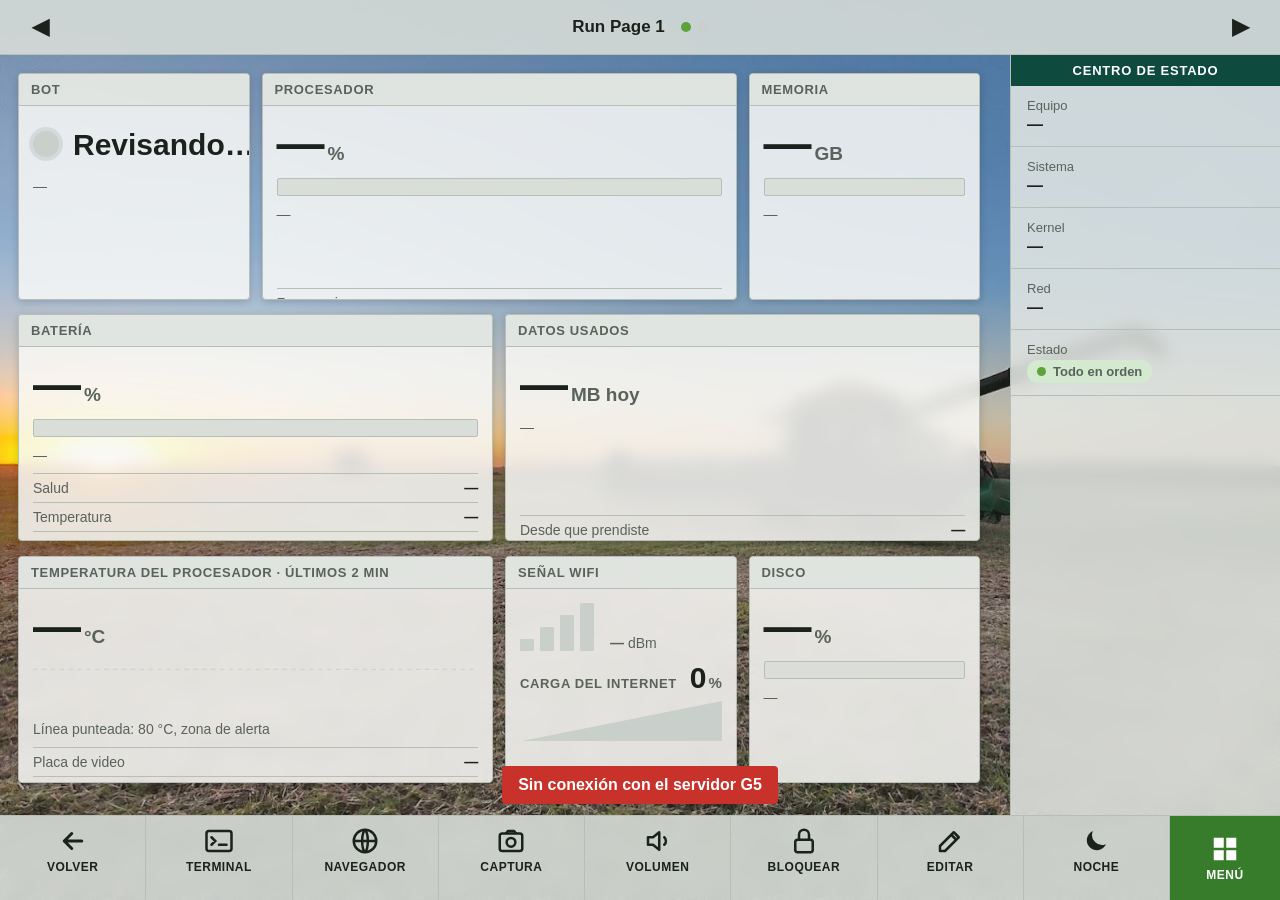
==== commit 6d78bf8e: "Run Pages, paneles web configurables y logos propios en el menú - "Página de trabajo" pasa a "Run Pa" ====
--- a/home/index.html
+++ b/home/index.html
@@ -98,7 +98,7 @@
   .tray .danger { background: var(--crit); color: #fff; border-color: #8e1f1a; }
   .tray .done { margin-left: auto; background: var(--green); color: #fff; border-color: var(--green-deep); }
 
-  /* Página de trabajo */
+  /* Run Page (así les dice el monitor de Deere) */
   .run { grid-row: 3; display: grid; grid-template-columns: 1fr 270px; min-height: 0; }
   .modules { padding: 18px; overflow: hidden; position: relative; min-height: 0; }
   /* Lienzo libre: cada panel guarda su lugar y tamaño en fracciones del lienzo */
@@ -124,7 +124,7 @@
   .mod.g .bars { height: 120px; gap: 12px; }
   .mod.g .bars i { width: 34px; }
 
-  /* Barra de páginas */
+  /* Barra de Run Pages */
   .pagebar {
     grid-row: 2; display: flex; align-items: stretch; min-height: 54px;
     background: var(--bar-glass); backdrop-filter: blur(8px); border-bottom: 1px solid var(--tile-edge);
@@ -240,6 +240,25 @@
   .mus-ctl .mus-vol { flex: 1; min-width: 0; margin-left: 6px; }
   .mod.s .mus-ctl .mus-abrir { display: none; }
 
+  /* Paneles web (Operations Center, Files...) */
+  .web { display: flex; gap: 12px; align-items: center; min-width: 0; }
+  .web-logo img { width: 52px; height: 52px; object-fit: contain; border-radius: 8px; display: block; }
+  .mod.g .web-logo img { width: 72px; height: 72px; }
+  .web-botones { display: flex; flex-wrap: wrap; gap: 8px; flex: 1; min-width: 0; }
+  .web-botones .chip { flex: 1 1 auto; }
+  .web-botones .chip.prin { background: var(--green); color: #fff; border-color: var(--green-deep); }
+  .web-arch { display: grid; gap: 6px; min-height: 0; }
+  .web-arch-tit { font-size: 13px; font-weight: 700; color: var(--muted); text-transform: uppercase; letter-spacing: .05em; border-top: 1px solid var(--tile-edge); padding-top: 8px; }
+  .web-arch-lista { display: grid; gap: 6px; }
+  .arch {
+    display: grid; gap: 2px; text-align: left; cursor: pointer; padding: 8px 10px; border-radius: 4px; min-width: 0;
+    background: var(--tile-top); color: var(--ink); border: 1px solid var(--tile-edge); font: 600 14px var(--font);
+  }
+  .arch span { white-space: nowrap; overflow: hidden; text-overflow: ellipsis; }
+  .arch em { font-style: normal; font-size: 12px; color: var(--muted); }
+  .arch.copiado { border-color: var(--green); }
+  .arch.copiado em { color: var(--green-bright); }
+  .mod.s .web-arch { display: none; }
   .mapa-wrap { border-radius: 3px; overflow: hidden; border: 1px solid var(--tile-edge); min-height: 60px; }
   /* Mapa y notas llenan el panel, sea del tamaño que sea */
   .mod[data-k="mapa"] .body { grid-template-rows: 1fr; grid-auto-rows: auto; align-content: stretch; }
@@ -392,6 +411,7 @@
     background: linear-gradient(90deg, var(--green), var(--green-bright));
   }
   .tile .ico svg { width: 46px; height: 46px; margin-bottom: 8px; }
+  .tile .ico img.logo { width: 56px; height: 56px; object-fit: contain; margin-bottom: 8px; border-radius: 6px; }
   .tile:active .ico { transform: scale(.96); border-color: var(--green); }
   .tile.peligro .ico::after { background: var(--crit); }
   .tile.armado .ico { border: 2px solid var(--crit); }
@@ -452,17 +472,17 @@
   <div class="tray" id="tray" hidden>
     <span class="tray-tit">Editando</span>
     <button type="button" id="addBtn" aria-expanded="false" aria-controls="trayItems">+ Agregar panel</button>
-    <button type="button" id="newPage">+ Nueva página</button>
-    <button type="button" id="delPage" class="danger">Borrar esta página</button>
+    <button type="button" id="newPage">+ Nueva Run Page</button>
+    <button type="button" id="delPage" class="danger">Borrar esta Run Page</button>
     <button type="button" id="reset">Volver al original</button>
     <button type="button" class="done" id="done">Listo</button>
     <div class="tray-lista" id="trayItems" hidden></div>
   </div>
 
   <div class="pagebar" id="pagebar" hidden>
-    <button type="button" id="pgPrev" aria-label="Página anterior">◀</button>
-    <div class="pgname"><b id="pgName">Página de trabajo 1</b><span id="pgDots"></span></div>
-    <button type="button" id="pgNext" aria-label="Página siguiente">▶</button>
+    <button type="button" id="pgPrev" aria-label="Run Page anterior">◀</button>
+    <div class="pgname"><b id="pgName">Run Page 1</b><span id="pgDots"></span></div>
+    <button type="button" id="pgNext" aria-label="Run Page siguiente">▶</button>
   </div>
 
   <main class="run" id="viewRun">
@@ -613,6 +633,32 @@
     notas:  { name: "Notas", html: `<textarea class="notas" id="notas" spellcheck="false" placeholder="Escribí acá. Se guarda solo."></textarea><div class="sub" id="notasSub">Guardado</div>` },
     vol:    { name: "Volumen", html: `<div class="big"><span id="vol">—</span><small>%</small></div><div class="gauge"><i id="volG"></i></div><div class="sub" id="volSub"></div>` }
   };
+  // Paneles web: salen de local/config.json ("web"), por ejemplo Operations Center y Files
+  function registrarWeb(lista) {
+    lista.forEach(w => {
+      MODS["web" + w.id] = { name: w.titulo, html: `<div class="web">
+        ${w.icono ? `<div class="web-logo">${iconoImg(w.icono)}</div>` : ""}
+        <div class="web-botones">${w.enlaces.map((n, i) => `<button type="button" class="chip${i ? "" : " prin"}" data-web="${esc(w.id)}" data-n="${i}">${esc(n)}</button>`).join("")}</div></div>
+        ${w.archivos ? `<div class="web-arch" data-webarch="${esc(w.id)}"><div class="web-arch-tit">${esc(w.archivos)}</div><div class="web-arch-lista"><div class="sub">Buscando…</div></div></div>` : ""}` };
+    });
+  }
+  const fechaCorta = (seg) => {
+    const d = new Date(seg * 1000), hoy = new Date();
+    const hm = String(d.getHours()).padStart(2, "0") + ":" + String(d.getMinutes()).padStart(2, "0");
+    return d.toDateString() === hoy.toDateString() ? "hoy " + hm : `${d.getDate()}/${d.getMonth() + 1} ${hm}`;
+  };
+  const tamCorto = (b) => b < 1e6 ? Math.max(1, Math.round(b / 1e3)) + " KB" : (b / 1e6).toFixed(1) + " MB";
+  function cargarArchivos() {
+    document.querySelectorAll("[data-webarch]").forEach(box => {
+      api("/api/web/archivos?id=" + encodeURIComponent(box.dataset.webarch)).then(l => {
+        const lista = box.querySelector(".web-arch-lista"); if (!lista || !Array.isArray(l)) return;
+        lista.innerHTML = l.length ? l.map(a => `<button type="button" class="arch" data-arch="${esc(a.nombre)}" title="Tocá para copiar la ruta">
+            <span>${esc(a.nombre)}</span><em>${fechaCorta(a.fecha)} · ${tamCorto(a.tam)}</em></button>`).join("")
+          : '<div class="sub">No hay archivos nuevos en Descargas.</div>';
+      }).catch(() => {});
+    });
+  }
+  setInterval(() => { if (vista === "run" && !editing) cargarArchivos(); }, 30000);
   const TAM = ["s", "m", "g"];
   const DEFAULT = () => [{ paneles: [
     ["amfbot", "s"], ["cpu", "m"], ["ram", "s"],
@@ -675,6 +721,17 @@
     if (b.dataset.vid && !editing) { api("/api/video", { id: b.dataset.vid }).catch(() => {}); return; }
     if (b.dataset.mus) { api("/api/musica", { accion: b.dataset.mus }).then(actualizar).catch(() => {}); return; }
     if (b.id === "musMute") { api("/api/musica", { accion: "silencio" }).then(actualizar).catch(() => {}); return; }
+    if (b.dataset.web && !editing) { api("/api/web/abrir", { id: b.dataset.web, n: Number(b.dataset.n) }).catch(() => {}); return; }
+    if (b.dataset.arch && !editing) {
+      const id = b.closest("[data-webarch]").dataset.webarch;
+      api("/api/web/copiar", { id, nombre: b.dataset.arch }).then(r => {
+        if (!r.ok) return;
+        const em = b.querySelector("em"), antes = em.textContent;
+        em.textContent = "Ruta copiada: pegala con Ctrl+L al subir"; b.classList.add("copiado");
+        setTimeout(() => { em.textContent = antes; b.classList.remove("copiado"); }, 3500);
+      }).catch(() => {});
+      return;
+    }
     if (b.dataset.abrir && !editing) { api("/api/lanzar", { que: b.dataset.abrir }).catch(() => {}); return; }
     if (b.id === "mapaGuardar") {
       const v = $("mapaInput").value.trim(); if (!v) return;
@@ -810,21 +867,21 @@
         <div class="edit-ctl"><button type="button" class="rm" data-rm aria-label="Quitar ${m.name}">✕</button></div>
         <div class="body">${m.html}</div>
         <span class="medida"></span><span class="tirador" aria-hidden="true"></span></div>`;
-    }).join("") : '<div class="hint">Página vacía. Tocá <b>Editar</b> y agregá paneles.</div>'}</div>`;
+    }).join("") : '<div class="hint">Run Page vacía. Tocá <b>Editar</b> y agregá paneles.</div>'}</div>`;
     $("lienzo").style.setProperty("--paso", PASO + "px");
     $("lienzo").querySelectorAll(".mod").forEach(el => ubicar(el, lista[Number(el.dataset.i)]));
 
     const off = Object.keys(MODS).filter(k => !lista.some(p => p.k === k));
     $("trayItems").innerHTML = off.length
       ? off.map(k => `<button type="button" data-add="${k}">+ ${MODS[k].name}</button>`).join(" ")
-      : "<span>Ya están todos en esta página.</span>";
+      : "<span>Ya están todos en esta Run Page.</span>";
 
     const varias = paginas.length > 1;
     $("pagebar").hidden = !varias;
     $("pgPrev").disabled = $("pgNext").disabled = !varias;
     $("delPage").hidden = !varias;
     $("pgDots").innerHTML = paginas.map((_, i) => `<i class="${i === pg ? "on" : ""}"></i>`).join("");
-    const titulo = `Página de trabajo ${pg + 1}`;
+    const titulo = `Run Page ${pg + 1}`;
     set("pgName", titulo);
     document.title = titulo;   // la barra de arriba muestra este nombre
     const ta = $("notas");
@@ -835,6 +892,7 @@
       $("mapaInput").value = mapaLugar;
     }
     if ($("ytLista")) cargarYT();
+    cargarArchivos();
     tickReloj();
     medirLienzo();
     if (ultimo) pintar(ultimo);
@@ -990,7 +1048,7 @@
   });
   // Borrar pide dos toques, para no borrar sin querer
   let armado = null;
-  function desarmarBorrar() { clearTimeout(armado); armado = null; $("delPage").textContent = "Borrar esta página"; }
+  function desarmarBorrar() { clearTimeout(armado); armado = null; $("delPage").textContent = "Borrar esta Run Page"; }
   $("delPage").addEventListener("click", () => {
     if (!armado) {
       $("delPage").textContent = "¿Seguro? Tocá de nuevo";
@@ -1047,6 +1105,7 @@
     bell: '<path d="M6 16V11a6 6 0 0 1 12 0v5l2 2H4z"/><path d="M10 20a2 2 0 0 0 4 0"/>',
     bellOff: '<path d="M6 16V11a6 6 0 0 1 9-5.2M18 11v5l2 2H4"/><path d="M10 20a2 2 0 0 0 4 0M3 3l18 18"/>'
   };
+  const iconoImg = (id) => `<img class="logo" src="/icono?app=${encodeURIComponent(id)}&t=${TOKEN}" alt="">`;
   function iconoApp(a) {
     const c = a.categorias, id = a.id;
     if (/youtube(?!.*music)/i.test(id) && !/ytmusic/.test(id)) return "play";
@@ -1128,7 +1187,7 @@
         ? favoritas.map(id => appsLista.find(a => a.id === id)).filter(Boolean)
         : appsLista;
       html += lista.length ? lista.map(a => `<button type="button" class="tile" data-app="${esc(a.id)}">
-          <span class="ico">${svg(iconoApp(a))}</span><span class="lbl">${esc(a.nombre)}</span>
+          <span class="ico">${a.icono ? iconoImg(a.id) : svg(iconoApp(a))}</span><span class="lbl">${esc(a.nombre)}</span>
           <span class="estrella${favoritas.includes(a.id) ? " on" : ""}" data-star="${esc(a.id)}">★</span></button>`).join("")
         : '<div class="vacio">Todavía no hay favoritas. Entrá a <b>Todas las apps</b>, tocá <b>Editar</b> y marcá las estrellas.</div>';
     }
@@ -1476,7 +1535,7 @@
     }).catch(() => { $("offline").hidden = false; });
   }
 
-  api("/api/estado").then(e => {
+  api("/api/web").then(registrarWeb).catch(() => {}).then(() => api("/api/estado")).then(e => {
     const limpiar = (lista) => lista
       .filter(p => p && MODS[p.k])
       .map(p => {
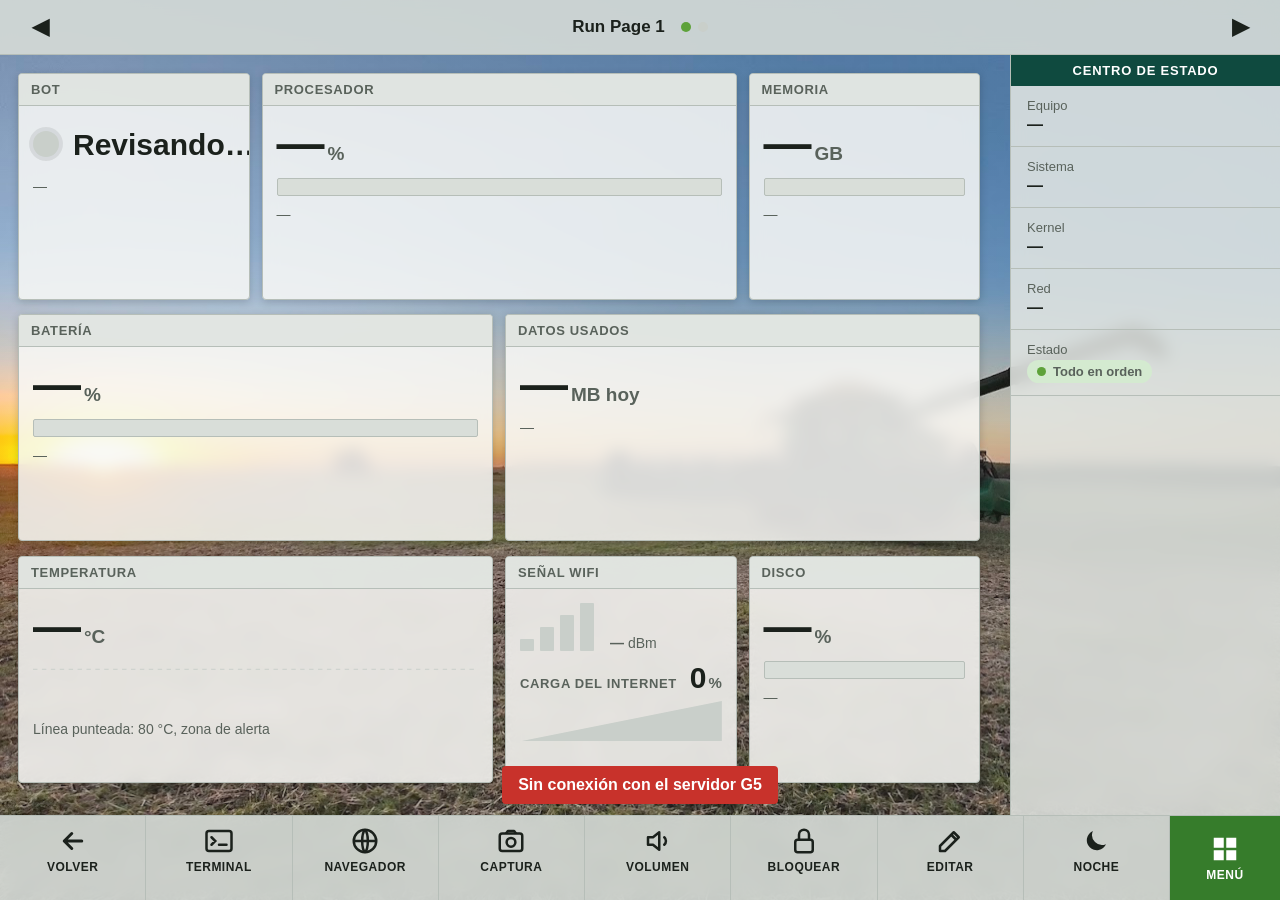
==== commit 04d6fdfb: "Menús del bot y del Bluetooth, y paneles que no se enciman ni cortan su contenido - Tocar el panel d" ====
--- a/home/index.html
+++ b/home/index.html
@@ -456,6 +456,28 @@
   .foto .info span { color: var(--muted); font-size: 14px; font-variant-numeric: tabular-nums; }
   .foto .secreto { padding: 22px 14px; text-align: center; color: var(--muted); font-size: 15px; }
   .huevo .xbtn { top: 12px; right: 12px; }
+  /* Menú que se abre al tocar el panel del bot o del Bluetooth */
+  .hoja .huevo-caja { width: min(620px, 100%); border-color: var(--green-bright); }
+  .hoja .huevo-cab h2 { font-size: 20px; }
+  .hoja-cuerpo { padding: 18px 22px 22px; display: grid; gap: 14px; font-size: 16px; }
+  #hojaVivo { display: grid; gap: 14px; }
+  .hoja-cuerpo .bt-cab .bot-txt { font-size: 26px; }
+  .hoja-cuerpo .bt-lista { display: grid; gap: 6px; }
+  .hoja-cuerpo .bt-lista .fila { font-size: 16px; }
+  .hoja-botones { display: flex; flex-wrap: wrap; gap: 10px; }
+  .hoja-botones .chip { min-height: 48px; padding: 0 18px; font-size: 15px; }
+  .hoja-botones .chip.prin { background: var(--green); color: #fff; border-color: var(--green-deep); }
+  .hoja-ip { display: grid; gap: 8px; border-top: 1px solid var(--tile-edge); padding-top: 14px; }
+  .hoja-ip label { font-weight: 700; }
+  .hoja-ip .cfg { display: flex; gap: 8px; }
+  .hoja-ip input { flex: 1; min-width: 0; min-height: 44px; font: 17px var(--font); padding: 0 12px; }
+  .hoja-ip .chip { min-height: 44px; }
+  .hoja-aviso { font-size: 14px; color: var(--muted); line-height: 1.45; }
+  .hoja-aviso code { font-size: 14px; color: var(--ink); background: var(--track); padding: 1px 5px; border-radius: 3px; }
+  .mod[data-k="bt"], .mod[data-k="amfbot"] { cursor: pointer; }
+  .editing .mod[data-k="bt"], .editing .mod[data-k="amfbot"] { cursor: grab; }
+  .mod.choca { outline-color: var(--crit) !important; }
+  .hoja-ip input.mal { outline: 2px solid var(--crit); }
 
   .offline {
     position: fixed; inset: auto 0 96px; margin: 0 auto; width: fit-content;
@@ -526,6 +548,14 @@
       <p class="huevo-intro">Las fotos de este escritorio las saqué yo, trabajando en el campo. Acá está dónde y cuándo, tal como lo guardó el celular.</p>
       <div class="huevo-fotos" id="huevoFotos"></div>
       <button type="button" class="xbtn" id="huevoCerrar" aria-label="Cerrar">✕</button>
+    </div>
+  </div>
+
+  <div class="huevo hoja" id="hoja" hidden>
+    <div class="huevo-caja" role="dialog" aria-labelledby="hojaTit">
+      <div class="huevo-cab"><h2 id="hojaTit">—</h2></div>
+      <div class="hoja-cuerpo"><div id="hojaVivo"></div><div id="hojaFijo"></div></div>
+      <button type="button" class="xbtn" id="hojaCerrar" aria-label="Cerrar">✕</button>
     </div>
   </div>
 
@@ -823,13 +853,27 @@
     el.style.left = p.x * 100 + "%"; el.style.top = p.y * 100 + "%";
     el.style.width = p.w * 100 + "%"; el.style.height = p.h * 100 + "%";
   }
+  // ¿Queda algo cortado adentro del panel?
+  function desborda(el) {
+    const b = el.querySelector(".body");
+    return b.scrollHeight > b.clientHeight + 2 || b.scrollWidth > b.clientWidth + 2;
+  }
+  // Prueba del tamaño que le corresponde para abajo (Grande → Ancho → Chico) hasta que todo entre.
+  // Devuelve la clase que quedó puesta, o null si ni en Chico entra.
+  function encajar(el, p, W, H) {
+    const orden = ["g", "m", "s"], max = claseDe(p, W, H);
+    for (const t of orden.slice(orden.indexOf(max))) {
+      if (!el.classList.contains(t)) { el.classList.remove("s", "m", "g"); el.classList.add(t); }
+      if (!desborda(el)) return t;
+    }
+    return null;
+  }
   function clases() {
-    if (!$("lienzo")) return;
+    if (!$("lienzo") || arrastre) return;
     const { W, H } = lienzoTam(); if (!W || !H) return;
     $("lienzo").querySelectorAll(".mod").forEach(el => {
       const p = actual()[Number(el.dataset.i)]; if (!p) return;
-      const t = claseDe(p, W, H);
-      if (t !== p.t || !el.classList.contains(t)) { el.classList.remove("s", "m", "g"); el.classList.add(t); p.t = t; }
+      p.t = encajar(el, p, W, H) || "s";
     });
   }
   // Los paneles sin lugar (página nueva, formato viejo, recién agregados) se acomodan en la grilla de 4 × 3
@@ -909,6 +953,24 @@
   window.addEventListener("resize", () => { if (vista === "run") medirLienzo(); });
 
   // Arrastrar para mover, tirador de la esquina para agrandar. Anda con mouse y con el dedo.
+  // Leyes de la física: un panel no se mete adentro de otro, y no se achica más de lo que su contenido deja.
+  const HUECO = 6;   // separación mínima entre paneles, en px
+  const chocan = (a, b) => a.x < b.x + b.w + HUECO && b.x < a.x + a.w + HUECO && a.y < b.y + b.h + HUECO && b.y < a.y + a.h + HUECO;
+  const enPx = (p, W, H) => ({ x: p.x * W, y: p.y * H, w: p.w * W, h: p.h * H });
+  // Los otros paneles de la Run Page, en px (sin contar los que ya estaban encimados de antes, así se pueden desenredar)
+  function obstaculos(p, W, H) {
+    const yo = enPx(p, W, H);
+    return actual().filter(q => q !== p && q.x != null).map(q => enPx(q, W, H)).filter(r => !chocan(yo, r));
+  }
+  // Primer lugar libre para un panel de w × h px, recorriendo de arriba a la izquierda
+  function lugarLibre(w, h, W, H) {
+    const otros = actual().filter(q => q.x != null).map(q => enPx(q, W, H));
+    for (let y = 0; y + h <= H; y += PASO) for (let x = 0; x + w <= W; x += PASO) {
+      const r = { x, y, w, h };
+      if (!otros.some(o => chocan(r, o))) return r;
+    }
+    return null;
+  }
   let arrastre = null;
   const TAM_TXT = { s: "Chico", m: "Ancho", g: "Grande" };
   $("modules").addEventListener("pointerdown", (e) => {
@@ -918,8 +980,9 @@
     if (!tirar && e.target.closest("button, input, textarea, .cfg")) return;
     const p = actual()[Number(el.dataset.i)]; if (!p) return;
     const { W, H } = lienzoTam();
+    const r = enPx(p, W, H);
     arrastre = { el, p, tirar, W, H, id: e.pointerId, x0: e.clientX, y0: e.clientY,
-      r: { x: p.x * W, y: p.y * H, w: p.w * W, h: p.h * H }, nuevo: null };
+      r, ult: r, otros: obstaculos(p, W, H), nuevo: null };
     el.classList.add("agarrado");
     el.setPointerCapture(e.pointerId);
     e.preventDefault();
@@ -936,16 +999,32 @@
       x = Math.min(Math.max(0, im(x + dx)), a.W - w);
       y = Math.min(Math.max(0, im(y + dy)), a.H - h);
     }
-    a.nuevo = { x: x / a.W, y: y / a.H, w: w / a.W, h: h / a.H };
-    ubicar(a.el, a.nuevo);
-    const t = claseDe(a.nuevo, a.W, a.H);
-    if (!a.el.classList.contains(t)) { a.el.classList.remove("s", "m", "g"); a.el.classList.add(t); }
-    a.el.querySelector(".medida").textContent = a.tirar ? `${TAM_TXT[t]} · ${Math.round(w)} × ${Math.round(h)}` : TAM_TXT[t];
+    // Si choca, prueba moverse (o estirarse) en un solo sentido: así "resbala" contra el otro panel en vez de frenarse en seco
+    const u = a.ult, libre = (r) => !a.otros.some(o => chocan(r, o));
+    const pruebas = a.tirar
+      ? [{ x, y, w, h }, { x, y, w, h: u.h }, { x, y, w: u.w, h }]
+      : [{ x, y, w, h }, { x, y: u.y, w, h }, { x: u.x, y, w, h }];
+    const r = pruebas.find(libre);
+    a.el.classList.toggle("choca", !r || r !== pruebas[0]);
+    if (!r) return;
+    const nuevo = { x: r.x / a.W, y: r.y / a.H, w: r.w / a.W, h: r.h / a.H };
+    ubicar(a.el, nuevo);
+    let t = encajar(a.el, nuevo, a.W, a.H);
+    // Al achicar: si el contenido ya no entra ni en Chico, no te deja achicar más
+    if (!t && (r.w < u.w || r.h < u.h)) {
+      ubicar(a.el, a.nuevo || a.p);
+      t = encajar(a.el, a.nuevo || a.p, a.W, a.H) || "s";
+      a.el.classList.add("choca");
+      return;
+    }
+    a.ult = r; a.nuevo = nuevo;
+    t = t || "s";
+    a.el.querySelector(".medida").textContent = a.tirar ? `${TAM_TXT[t]} · ${Math.round(r.w)} × ${Math.round(r.h)}` : TAM_TXT[t];
   });
   function soltar(e) {
     const a = arrastre; if (!a || e.pointerId !== a.id) return;
     arrastre = null;
-    a.el.classList.remove("agarrado");
+    a.el.classList.remove("agarrado", "choca");
     if (!a.nuevo) return;
     const r4 = v => Math.round(v * 10000) / 10000;
     Object.keys(a.nuevo).forEach(k => { a.p[k] = r4(a.nuevo[k]); });
@@ -1006,6 +1085,7 @@
     if (!toque || e.pointerId !== toque.id) return;
     const t = toque; toque = null;
     if (!t.horiz) return;
+    deslizado = performance.now();
     const dx = e.clientX - t.x, vel = Math.abs(dx) / Math.max(1, performance.now() - t.t);
     if (!cancelado && (Math.abs(dx) > $("modules").clientWidth * .2 || (Math.abs(dx) > 40 && vel > .5))) {
       deslizarA(dx < 0 ? 1 : -1);
@@ -1040,8 +1120,15 @@
   $("addBtn").addEventListener("click", () => listaPaneles($("trayItems").hidden));
   $("trayItems").addEventListener("click", (e) => {
     const b = e.target.closest("[data-add]"); if (!b) return;
+    const { W, H } = lienzoTam();
+    const r = lugarLibre(Math.max(MIN_W, W / 4 - 0.012 * W), Math.max(MIN_H, H / 3 - 0.02 * H), W, H) || lugarLibre(MIN_W, MIN_H, W, H);
+    if (!r) {
+      b.textContent = "No hay lugar: achicá o sacá un panel";
+      setTimeout(() => { b.textContent = "+ " + MODS[b.dataset.add].name; }, 2500);
+      return;
+    }
     listaPaneles(false);
-    actual().push({ k: b.dataset.add, t: "s" }); renderModules(); guardar();
+    actual().push({ k: b.dataset.add, t: "s", x: r.x / W, y: r.y / H, w: r.w / W, h: r.h / H }); renderModules(); guardar();
   });
   $("newPage").addEventListener("click", () => {
     paginas.push({ paneles: [] }); pg = paginas.length - 1; renderModules(); guardar();
@@ -1287,7 +1374,7 @@
   let tecleado = "";
   document.addEventListener("keydown", (e) => {
     if (["TEXTAREA", "INPUT"].includes(e.target.tagName)) return;
-    if (e.key === "Escape") $("huevo").hidden = true;
+    if (e.key === "Escape") { $("huevo").hidden = true; cerrarHoja(); }
     if (e.key.length !== 1) return;
     tecleado = (tecleado + e.key.toLowerCase()).slice(-5);
     if (tecleado === "deere") abrirHuevo();
@@ -1355,6 +1442,125 @@
     const last = pts[pts.length - 1];
     $("sparkDot").setAttribute("cx", last[0] - 3.5); $("sparkDot").setAttribute("cy", last[1]);
   }
+
+  // ---------- Bluetooth: lo mismo se muestra en el panel y en su menú ----------
+  const BT_HACIENDO = { prender: "Prendiendo…", apagar: "Apagando…", buscar: "Buscando aparatos cerca…",
+                        conectar: "Conectando…", desconectar: "Desconectando…", vincular: "Vinculando…" };
+  const BT_FALLO = { conectar: "No se pudo conectar: ¿está prendido y cerca?", vincular: "No se pudo vincular: ponelo en modo emparejar",
+                     buscar: "No se pudo buscar", prender: "No se pudo prender", apagar: "No se pudo apagar",
+                     desconectar: "No se pudo desconectar" };
+  const btConectados = (bt) => (bt.dispositivos || []).filter(x => x.conectado);
+  const btLuz = (bt) => !bt.hay ? "mal" : bt.prendido ? (btConectados(bt).length ? "ok" : "duda") : "";
+  const btTxt = (bt) => !bt.hay ? "Sin placa" : bt.prendido ? "Prendido" : "Apagado";
+  function btResumen(bt) {
+    const tr = bt.trabajo || {}, con = btConectados(bt);
+    if (tr.que) return BT_HACIENDO[tr.que] || "…";
+    if (tr.error) return BT_FALLO[tr.error] || "No se pudo";
+    return !bt.hay ? "La laptop no ve el Bluetooth"
+      : !bt.prendido ? "Tocá Prender para usarlo"
+      : con.length ? "Conectado a " + con.map(x => x.nombre + (x.bateria != null ? ` (${x.bateria}%)` : "")).join(", ")
+      : "Nada conectado";
+  }
+  function btFilas(bt) {
+    const tr = bt.trabajo || {}, ocupado = !!tr.que;
+    const fila = (x, que, txt, on) => `<div class="fila"><span>${esc(x.nombre)}${x.bateria != null ? `<em>${x.bateria}%</em>` : ""}</span>
+      <button type="button" class="chip${on ? " on" : ""}" data-bt="${que}" data-mac="${esc(x.mac)}" ${ocupado || !bt.prendido ? "disabled" : ""}>${
+        tr.mac === x.mac ? "…" : txt}</button></div>`;
+    let html = (bt.dispositivos || []).map(x => x.conectado ? fila(x, "desconectar", "Conectado", true) : fila(x, "conectar", "Conectar")).join("");
+    if (!html && bt.prendido) html = '<div class="sub">Todavía no vinculaste nada. Poné el aparato en modo emparejar y tocá <b>Buscar nuevos</b>.</div>';
+    if (bt.prendido && (bt.encontrados || []).length) html += "<h4>Encontrados cerca</h4>" + bt.encontrados.map(x => fila(x, "vincular", "Vincular")).join("");
+    return html;
+  }
+
+  // ---------- Bot: lo mismo se muestra en el panel y en su menú ----------
+  const botLuz = (bot) => ({ andando: "ok", detenido: "mal", sin_conexion: "duda" }[bot.estado] || "");
+  const botTxt = (bot) => bot.trabajo === "arrancar" ? "Arrancando…" : bot.trabajo === "revisar" ? "Revisando…"
+    : { andando: "Andando", detenido: "Detenido", sin_conexion: "Sin señal", revisando: "Revisando…", sin_configurar: "Sin configurar" }[bot.estado] || "—";
+  function botResumen(bot) {
+    let sub = `Preguntando a ${bot.dispositivo}`;
+    if (bot.estado === "sin_configurar") sub = "Configuralo en local/config.json";
+    if (bot.estado === "andando") sub = bot.segundos != null ? `Hace ${durBot(Math.round(bot.segundos / 60))} sin parar` : "Corriendo";
+    if (bot.estado === "detenido") sub = `Revisá ${bot.dispositivo}`;
+    if (bot.estado === "sin_conexion") sub = `No encuentro ${bot.dispositivo} en la red`;
+    if (bot.error === "arrancar") sub = "No se pudo arrancar el bot";
+    if (bot.revisado) sub += ` · ${bot.revisado}`;
+    return sub;
+  }
+
+  // ---------- Menú al tocar el panel del bot o del Bluetooth ----------
+  // #hojaVivo se repinta con cada dato nuevo; #hojaFijo (el campo de la IP) se arma una vez, así no te borra lo que escribís.
+  let hoja = null, deslizado = 0;
+  function abrirHoja(k) {
+    hoja = k;
+    $("hojaVivo").dataset.html = "";
+    $("hojaFijo").innerHTML = "";
+    if (k === "amfbot") {
+      const bot = (ultimo || {}).amfbot || {};
+      set("hojaTit", bot.nombre || "Bot");
+      if (bot.host) $("hojaFijo").innerHTML = `<div class="hoja-ip">
+        <label for="hojaIp">IP de ${esc(bot.dispositivo || "el celular")}</label>
+        <div class="cfg"><input id="hojaIp" type="text" inputmode="decimal" spellcheck="false" value="${esc(bot.host)}">
+          <button type="button" class="chip" data-bot="ip">Guardar</button></div>
+        <div class="hoja-aviso">Si ${esc(bot.dispositivo || "el celular")} cambió de red, la IP cambia. En Termux escribí <code>ifconfig</code>
+          y copiá el número que sigue a <code>inet</code> y empieza igual que el de esta compu.</div></div>`;
+    } else {
+      set("hojaTit", "Bluetooth");
+    }
+    pintarHoja(ultimo);
+    $("hoja").hidden = false;
+  }
+  function cerrarHoja() { hoja = null; $("hoja").hidden = true; }
+  function pintarHoja(d) {
+    if (!hoja || !d) return;
+    let html = "";
+    if (hoja === "amfbot") {
+      const bot = d.amfbot || {}, ocupado = !!bot.trabajo;
+      const dis = ocupado ? " disabled" : "";
+      html = `<div class="bt-cab"><span class="bot-luz ${botLuz(bot)}"></span><span class="bot-txt">${esc(botTxt(bot))}</span></div>
+        <div class="sub">${esc(botResumen(bot))}</div>
+        <div class="hoja-botones">
+          ${bot.puede_arrancar && bot.estado === "detenido" ? `<button type="button" class="chip prin" data-bot="arrancar"${dis}>Arrancar el bot</button>` : ""}
+          <button type="button" class="chip" data-bot="revisar"${dis}>${bot.trabajo === "revisar" ? "Revisando…" : "Revisar ahora"}</button>
+          ${bot.host ? `<button type="button" class="chip" data-bot="terminal">Entrar por SSH</button>` : ""}
+        </div>`;
+    } else {
+      const bt = d.bluetooth || {}, tr = bt.trabajo || {}, ocupado = !!tr.que;
+      html = `<div class="bt-cab"><span class="bot-luz ${btLuz(bt)}"></span><span class="bot-txt">${esc(btTxt(bt))}</span>
+          ${bt.hay ? `<button type="button" class="chip" data-bt="${bt.prendido ? "apagar" : "prender"}"${ocupado ? " disabled" : ""}>${bt.prendido ? "Apagar" : "Prender"}</button>` : ""}</div>
+        <div class="sub">${esc(btResumen(bt))}</div>
+        <div class="bt-lista">${btFilas(bt)}</div>
+        <div class="hoja-botones"><button type="button" class="chip prin" data-bt="buscar"${ocupado || !bt.prendido ? " disabled" : ""}>${
+          tr.que === "buscar" ? "Buscando…" : "Buscar nuevos"}</button></div>
+        ${bt.prendido && (bt.dispositivos || []).length ? '<div class="hoja-aviso">Para un parlante o auriculares nuevos: ponelos en modo emparejar (suele ser mantener apretado el botón de Bluetooth), tocá <b>Buscar</b> y después <b>Vincular</b>.</div>' : ""}`;
+    }
+    const vivo = $("hojaVivo");
+    if (vivo.dataset.html !== html) { vivo.dataset.html = html; vivo.innerHTML = html; }
+  }
+  $("hojaCerrar").addEventListener("click", cerrarHoja);
+  $("hoja").addEventListener("click", (e) => {
+    if (e.target === $("hoja")) { cerrarHoja(); return; }   // tocar afuera de la caja
+    const b = e.target.closest("button"); if (!b || b.disabled) return;
+    if (b.dataset.bt) { api("/api/bluetooth", { que: b.dataset.bt, mac: b.dataset.mac || null }).then(actualizar).catch(() => {}); return; }
+    if (b.dataset.bot === "ip") {
+      const v = $("hojaIp").value.trim(); if (!v) return;
+      api("/api/bot", { que: "ip", valor: v }).then(r => {
+        $("hojaIp").classList.toggle("mal", !r.ok);
+        if (r.ok) actualizar();
+      }).catch(() => {});
+      return;
+    }
+    if (b.dataset.bot) {
+      api("/api/bot", { que: b.dataset.bot }).then(() => { if (b.dataset.bot === "terminal") cerrarHoja(); actualizar(); }).catch(() => {});
+    }
+  });
+  $("hoja").addEventListener("keydown", (e) => { if (e.key === "Enter" && e.target.id === "hojaIp") $("hoja").querySelector('[data-bot="ip"]').click(); });
+  // Tocar el panel (no sus botones) abre el menú
+  $("modules").addEventListener("click", (e) => {
+    if (editing || performance.now() - deslizado < 400) return;
+    if (e.target.closest("button, input, textarea, a")) return;
+    const m = e.target.closest('.mod[data-k="bt"], .mod[data-k="amfbot"]');
+    if (m) abrirHoja(m.dataset.k);
+  });
 
   function pintar(d) {
     set("cpu", d.cpu); lvl("cpuG", d.cpu, 70, 90); set("cpuSub", `${d.cpu_modelo} · ${d.hilos} hilos`);
@@ -1461,55 +1667,31 @@
     const bot = d.amfbot || {};
     const luz = $("botLuz");
     if (luz) {
-      const txt = { andando: "Andando", detenido: "Detenido", sin_conexion: "Sin señal", revisando: "Revisando…", sin_configurar: "Sin configurar" }[bot.estado] || "—";
       document.querySelectorAll('.mod[data-k="amfbot"] h3').forEach(h => { h.textContent = bot.nombre || "Bot"; });
-      luz.className = "bot-luz " + ({ andando: "ok", detenido: "mal", sin_conexion: "duda" }[bot.estado] || "");
-      set("botTxt", txt);
-      let sub = `Preguntando a ${bot.dispositivo}`;
-      if (bot.estado === "sin_configurar") sub = "Configuralo en local/config.json";
-      if (bot.estado === "andando") sub = bot.segundos != null ? `Hace ${durBot(Math.round(bot.segundos / 60))} sin parar` : "Corriendo";
-      if (bot.estado === "detenido") sub = `Revisá ${bot.dispositivo}`;
-      if (bot.estado === "sin_conexion") sub = `No encuentro ${bot.dispositivo} en la red`;
-      if (bot.revisado) sub += ` · ${bot.revisado}`;
-      set("botSub", sub);
+      luz.className = "bot-luz " + botLuz(bot);
+      set("botTxt", botTxt(bot));
+      set("botSub", botResumen(bot));
     }
 
     // Bluetooth
     const bt = d.bluetooth || {};
     if ($("btLuz")) {
-      const tr = bt.trabajo || {};
-      const ocupado = !!tr.que;
-      const con = (bt.dispositivos || []).filter(x => x.conectado);
-      $("btLuz").className = "bot-luz " + (!bt.hay ? "mal" : bt.prendido ? (con.length ? "ok" : "duda") : "");
-      set("btTxt", !bt.hay ? "Sin placa" : bt.prendido ? "Prendido" : "Apagado");
+      const ocupado = !!(bt.trabajo || {}).que;
+      $("btLuz").className = "bot-luz " + btLuz(bt);
+      set("btTxt", btTxt(bt));
       const pw = $("btPower");
       pw.hidden = !bt.hay;
       pw.dataset.que = bt.prendido ? "apagar" : "prender";
       pw.textContent = bt.prendido ? "Apagar" : "Prender";
       pw.disabled = ocupado;
-      const HACIENDO = { prender: "Prendiendo…", apagar: "Apagando…", buscar: "Buscando aparatos cerca…",
-                         conectar: "Conectando…", desconectar: "Desconectando…", vincular: "Vinculando…" };
-      const FALLO = { conectar: "No se pudo conectar: ¿está prendido y cerca?", vincular: "No se pudo vincular: ponelo en modo emparejar",
-                      buscar: "No se pudo buscar", prender: "No se pudo prender", apagar: "No se pudo apagar",
-                      desconectar: "No se pudo desconectar" };
-      let sub = !bt.hay ? "La laptop no ve el Bluetooth"
-        : !bt.prendido ? "Tocá Prender para usarlo"
-        : con.length ? "Conectado a " + con.map(x => x.nombre + (x.bateria != null ? ` (${x.bateria}%)` : "")).join(", ")
-        : "Nada conectado";
-      if (ocupado) sub = HACIENDO[tr.que] || sub;
-      else if (tr.error) sub = FALLO[tr.error] || sub;
-      set("btSub", sub);
+      set("btSub", btResumen(bt));
       const lista = $("btLista"), pie = $("btBuscar");
       pie.disabled = ocupado || !bt.prendido;
-      pie.textContent = tr.que === "buscar" ? "Buscando…" : "Buscar nuevos";
-      const fila = (x, que, txt, on) => `<div class="fila"><span>${esc(x.nombre)}${x.bateria != null ? `<em>${x.bateria}%</em>` : ""}</span>
-        <button type="button" class="chip${on ? " on" : ""}" data-bt="${que}" data-mac="${esc(x.mac)}" ${ocupado || !bt.prendido ? "disabled" : ""}>${
-          tr.mac === x.mac ? "…" : txt}</button></div>`;
-      let html = (bt.dispositivos || []).map(x => x.conectado ? fila(x, "desconectar", "Conectado", true) : fila(x, "conectar", "Conectar")).join("");
-      if (!html && bt.prendido) html = '<div class="sub">Todavía no vinculaste nada. Poné el aparato en modo emparejar y tocá <b>Buscar nuevos</b>.</div>';
-      if (bt.prendido && (bt.encontrados || []).length) html += "<h4>Encontrados cerca</h4>" + bt.encontrados.map(x => fila(x, "vincular", "Vincular")).join("");
+      pie.textContent = (bt.trabajo || {}).que === "buscar" ? "Buscando…" : "Buscar nuevos";
+      const html = btFilas(bt);
       if (lista.dataset.html !== html) { lista.dataset.html = html; lista.innerHTML = html; }
     }
+    pintarHoja(d);
 
     // Estado general
     const pill = $("pill");
@@ -1523,6 +1705,7 @@
     else if (d.disco.pct >= 92) { txt = "Disco casi lleno"; cls = "warn"; }
     pill.textContent = txt; pill.className = "pill " + cls;
     drawSpark();
+    medirLienzo();   // si con los datos nuevos algo ya no entra, el panel pasa a un tamaño más chico
   }
 
   function actualizar() {
